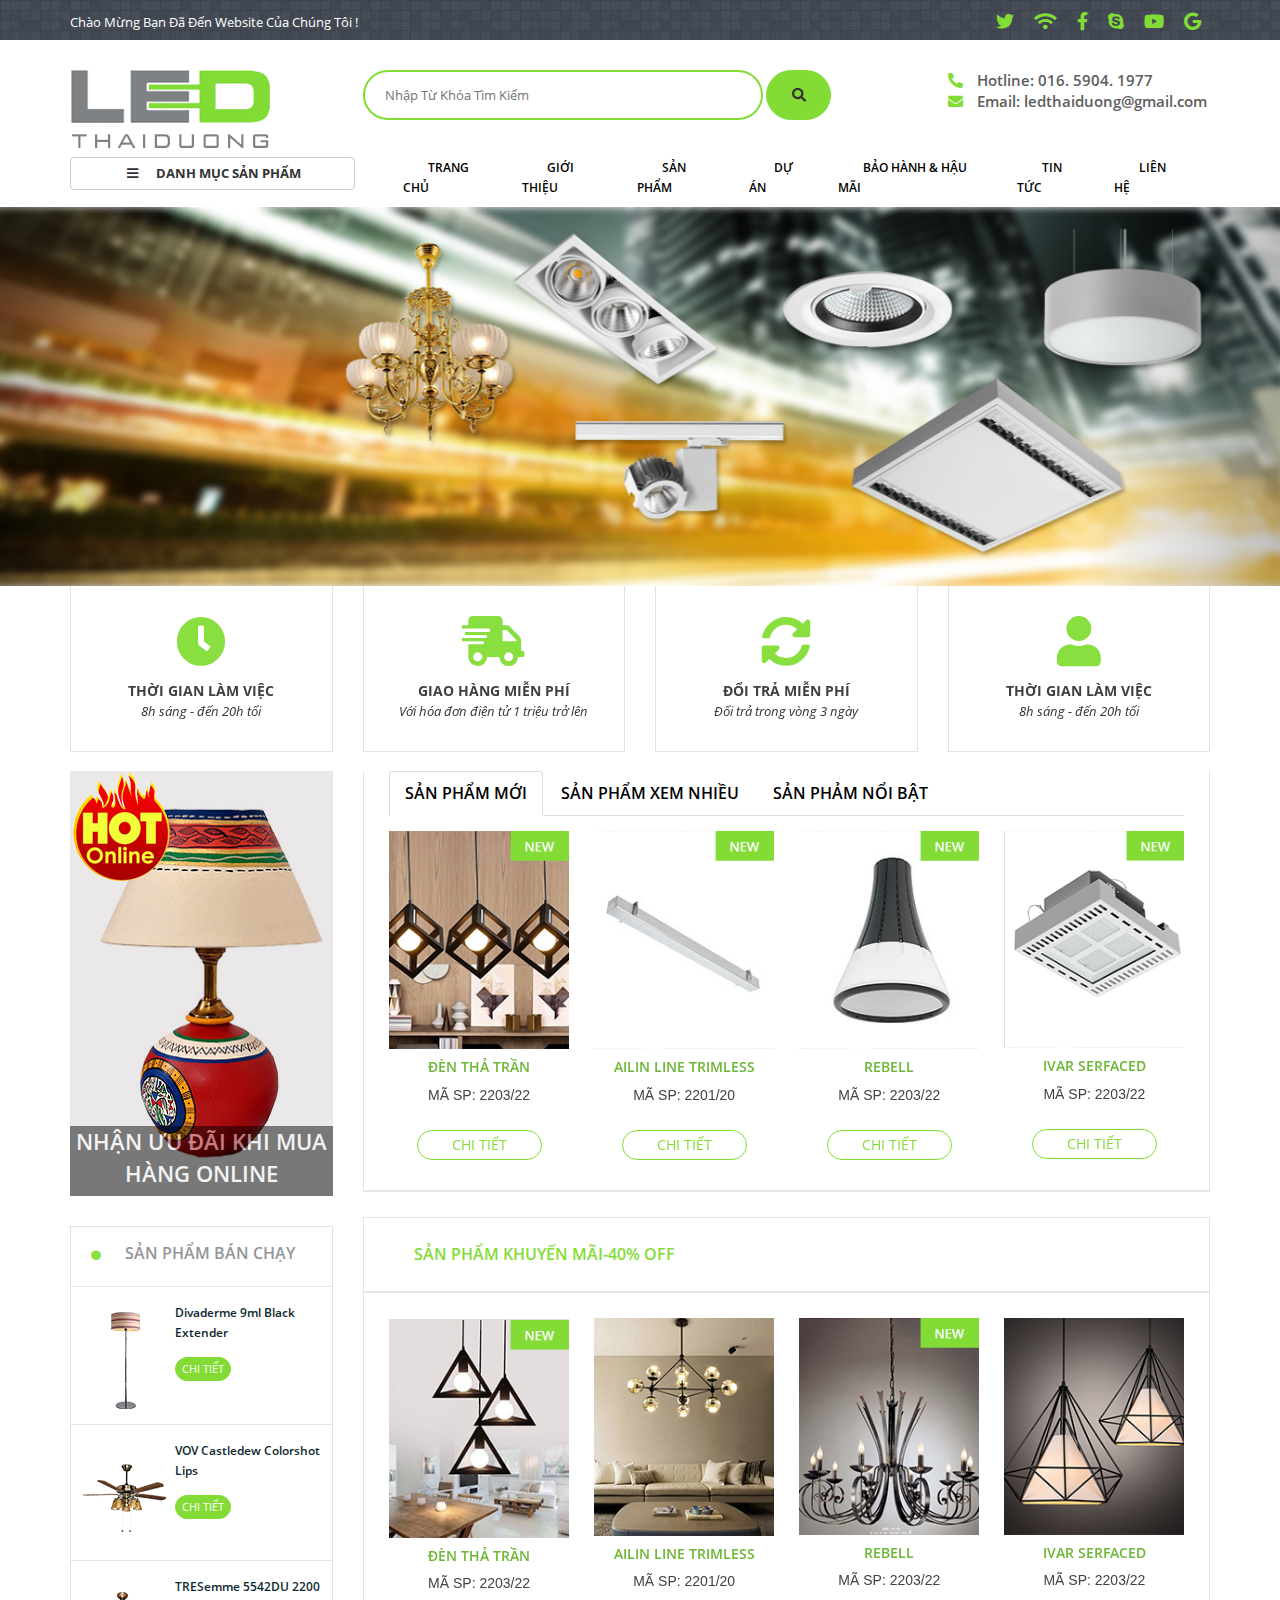
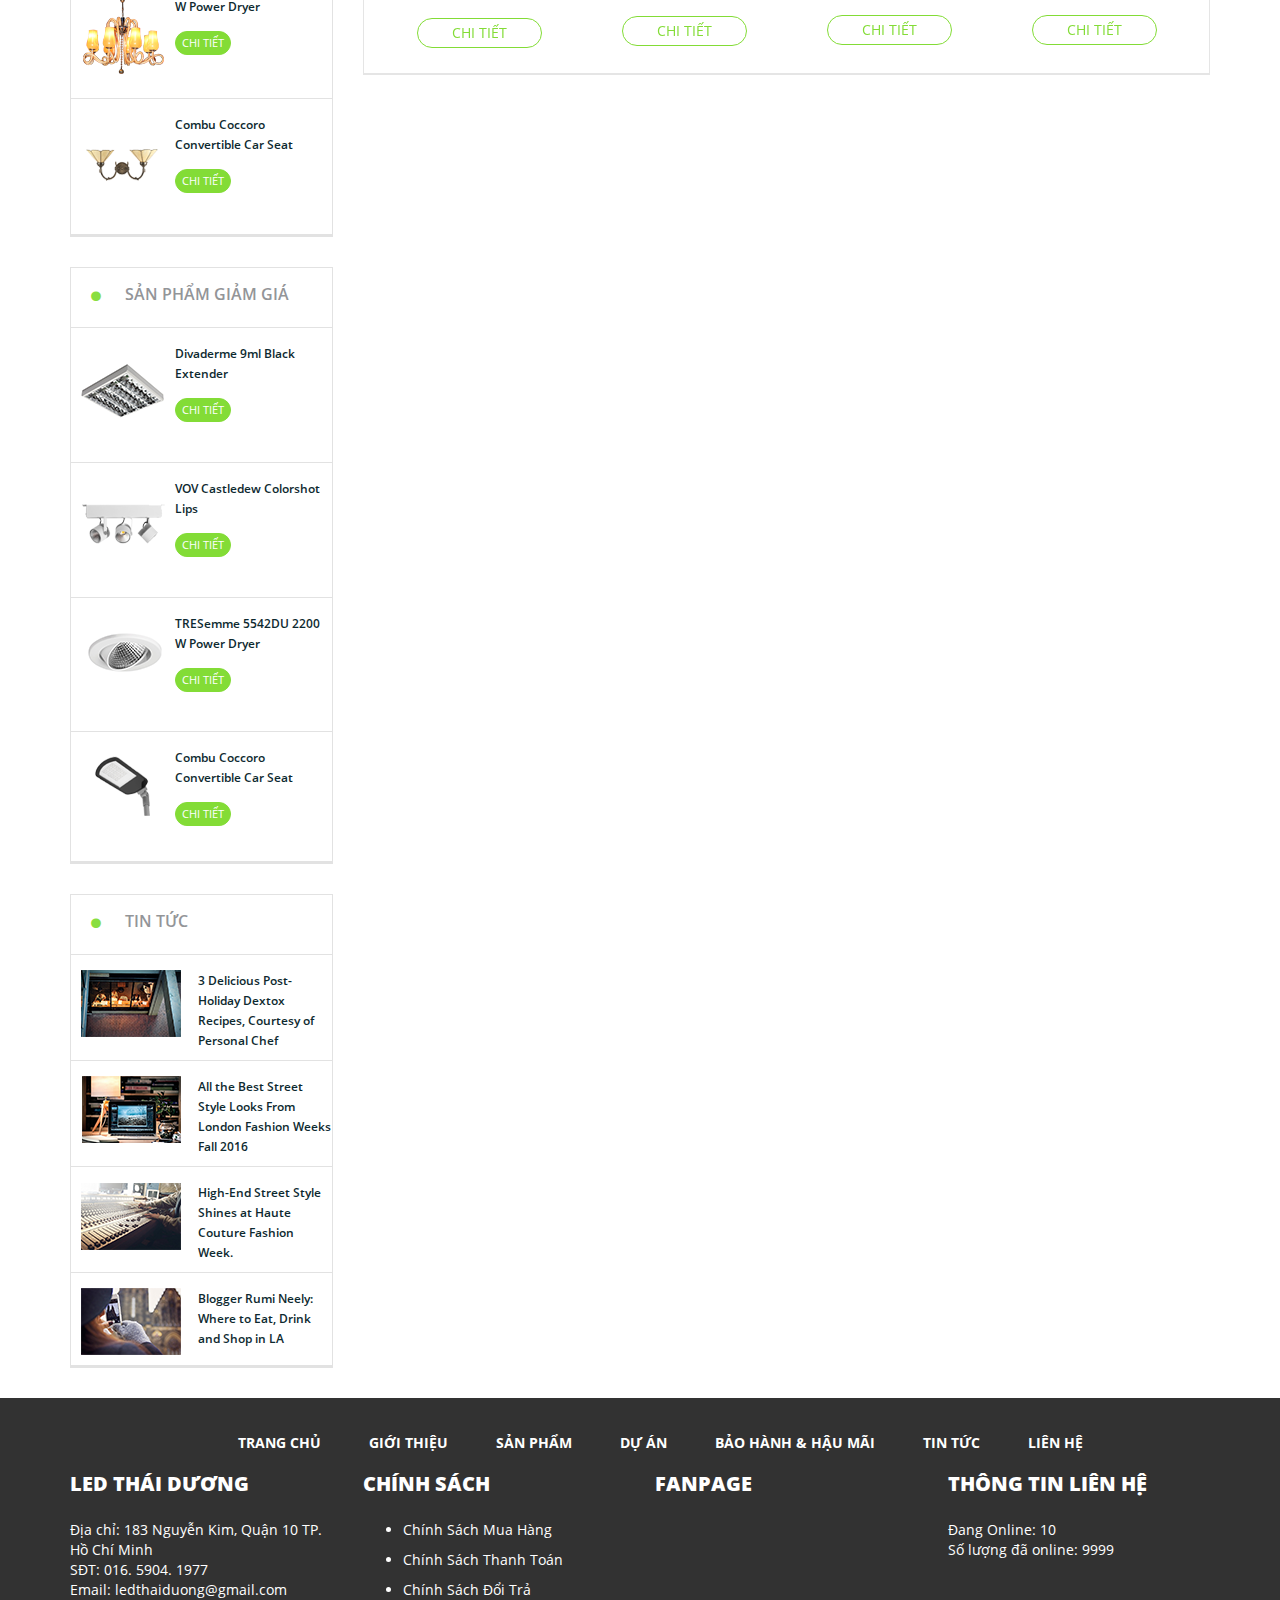
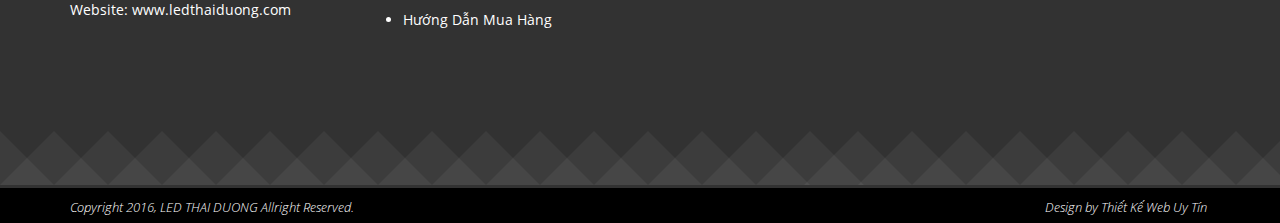
==== index.html @ d5f668e2 "Add file for" ====
<!DOCTYPE html>
<html lang="en">
<head>
    <meta charset="UTF-8">
    <meta name="viewport" content="width=device-width, initial-scale=1.0">
    <title>LED - THÁI DƯƠNG </title>
    <link rel="stylesheet" href="owlcarousel/assets/owl.carousel.min.css">
    <link rel="stylesheet" href="owlcarousel/assets/owl.theme.default.min.css">
    <link rel="stylesheet" href="css/all.min.css">
    <link rel="stylesheet" href="css/bootstrap.min.css">
    <link rel="stylesheet" href="css/style.css">
   

</head>
<body>
    <script src="js/jquery.min.js"></script>
    <script src="owlcarousel/owl.carousel.min.js"></script>
    <script src="js/bootstrap.min.js"></script>
    <script>
        $(document).ready(function(){
            $('.owl-carousel').owlCarousel({
                loop:true,
                margin:25,
                nav:true,
                responsive:{
                    0:{
                        items:1
                    },
                    600:{
                        items:3
                    },
                    1000:{
                        items:4
                    }
                }
            })
        });
     </script>  
    <header>
        <div class="header-top">
            <div class="container">
                <div class="row">
                    <div class="col-md-9">
                       <span class="header-top-left">
                        Chào Mừng Bạn Đã Đến Website Của Chúng Tôi !
                       </span> 
                    </div>
                    <div class="col-md-3">
                        <ul>
                            <li><i class="fab fa-twitter"></i></li>
                            <li><i class="fas fa-wifi"></i></li>
                            <li><i class="fab fa-facebook-f"></i></li>
                            <li><i class="fab fa-skype"></i></li>
                            <li><i class="fab fa-youtube"></i></li>
                            <li><i class="fab fa-google"></i></li>
                        </ul>
                    </div>
                </div>
            </div>
        </div>
        <div class="container">
            <div class="header-bottom">
                <div class="row">
                    <div class="col-md-3">
                        <img src="img/logo.png">
                    </div>
                    <div class="col-md-6">
                        <div class="search">
                            
                                <input type="text" placeholder="Nhập Từ Khóa Tìm Kiếm" >
                                <button><i class="fas fa-search"></i></button>
                            
                            
                        </div>
                    </div>
                    <div class="col-md-3">
                        <div class="hotline-header">
                            <i class="fas fa-phone-alt"></i>
                            <span>Hotline: 016. 5904. 1977</span>
                            <br>
                            <i class="fas fa-envelope"></i>
                            <span>Email: ledthaiduong@gmail.com</span>
                        </div>
                    </div>
                </div>
            </div>
        </div>
    </header>
    <nav>
        <div class="container">
            <div class="row">
                <div class="col-md-3">
                    <div class="dropdown">
                        <button class="btn btn-default dropdown-toggle" type="button" data-toggle="dropdown">
                            <i class="fas fa-bars"></i>
                            <span>DANH MỤC SẢN PHẨM</span>
                        </button>
                            <ul class="dropdown-menu">
                                  <li><a href="#">SẢN PHẨM ĐƯỢC ƯA CHUỘNG</a></li>
                                  <li><a href="#">ĐÈN THẢ</a></li>
                                  <li><a href="#">ĐÈN CHÙM</a></li>
                                  <li><a href="#">ĐÈN ỐP TRẦN</a></li>
                                  <li><a href="#">ĐÈN GẮN TƯỜNG</a></li>
                                  <li><a href="#">ĐÈN RỌI GƯƠNG TẮM & PHA TRANH</a></li>
                                  <li><a href="#">ĐÈN RỌI CHIẾU ĐIỂM</a></li>
                                  <li><a href="#">ĐÈN TRANG TRÍ SHOP QUÂN ÁO</a></li>
                            </ul>
                    </div>
                </div>
                    <div class="col-md-9">
                        <div class="menu-main">
                            <ul>
                                <li><a href="">TRANG CHỦ</a></li>
                                <li><a href="">GIỚI THIỆU</a></li>
                                <li><a href="">SẢN PHẨM</a></li>
                                <li><a href="">DỰ ÁN</a></li>
                                <li><a href="">BẢO HÀNH & HẬU MÃI</a></li>
                                <li><a href="">TIN TỨC</a></li>
                                <li><a href="">LIÊN HỆ</a></li>
                            </ul>
                        </div>
                    </div>
            </div>
        </div>
    </nav>
    <section>
        <div id="myCarousel" class="carousel slide" data-ride="carousel">
            <div class="carousel-inner">
              <div class="item active">
                <img src="img/banner.png"  style="width:100%;">
              </div>
              <div class="item">
                <img src="img/banner.png"  style="width:100%;">
              </div>
            <a class="left carousel-control" href="#myCarousel" data-slide="prev">
            </a>
            <a class="right carousel-control" href="#myCarousel" data-slide="next">
            </a>
        </div>
        
        <div class="section-top">
            <div class="container">
                <div class="row">
                    <div class="col-md-3">
                        <div class="icon-section text-center">
                            <i class="fa fa-clock"></i> 
                            <div class="title-icon">THỜI GIAN LÀM VIỆC</div>
                            <span class="sub-titile-icon">8h sáng - đến 20h tối</span>
                            
                        </div>
                    </div>
                    <div class="col-md-3">
                        <div class="icon-section text-center">
                            <i class="fas fa-shipping-fast"></i>
                            <div class="title-icon">GIAO HÀNG MIỄN PHÍ</div>
                            <span class="sub-titile-icon">Với hóa đơn điện tử 1 triệu trở lên</span>
                            
                        </div>
                    </div>
                    <div class="col-md-3">
                        <div class="icon-section text-center">
                            <i class="fas fa-sync-alt"></i>
                            <div class="title-icon">ĐỔI TRẢ MIỄN PHÍ</div>
                            <span class="sub-titile-icon">Đổi trả trong vòng 3 ngày </span>
                        </div>
                    </div>
                    <div class="col-md-3">
                        <div class="icon-section text-center">
                           <i class="fas fa-user"></i>
                            <div class="title-icon">THỜI GIAN LÀM VIỆC</div>
                            <span class="sub-titile-icon">8h sáng - đến 20h tối</span>
                        </div>
                    </div>
                </div>
            </div> 
        </div>
        <div class="container">
            <div class="section-bottom">
                <div class="row">
                    <div class="col-md-3">
                        <div class="section-left">
                            <div class="img-pro-new">
                                <img src="img/hot.png">
                                <div class="side-title">
                                    <span>NHẬN ƯU ĐÃI KHI MUA HÀNG ONLINE</span>
                                </div>
                            </div>
                            <div class="best-pro">
                                <div class="title-best-pro">
                                    <i class="fas fa-circle"></i>
                                    SẢN PHẨM BÁN CHẠY
                                </div>
                                <div class="pros">
                                    <div class="row">
                                        <div class="col-md-4">
                                            <img src="img/spbc-01.png">
                                        </div>
                                        <div class="col-md-8">
                                            <span class="pro-sub">Divaderme 9ml Black <br>
                                            Extender </span> <br>  
                                            <button>CHI TIẾT</button>
                                        </div>
                                    </div>
                                </div>
                                <div class="pros">
                                    <div class="row">
                                        <div class="col-md-4">
                                            <img src="img/spbc-02.png">
                                        </div>
                                        <div class="col-md-8">
                                            <span class="pro-sub">VOV Castledew Colorshot <br>
                                            Lips </span> <br>  
                                            <button>CHI TIẾT</button>
                                        </div>
                                    </div>
                                </div>
                                <div class="pros">
                                    <div class="row">
                                        <div class="col-md-4">
                                            <img src="img/spbc-03.png">
                                        </div>
                                        <div class="col-md-8">
                                            <span class="pro-sub">TRESemme 5542DU 2200 <br>
                                            W Power Dryer </span> <br>  
                                            <button>CHI TIẾT</button>
                                        </div>
                                    </div>
                                </div>
                                <div class="pros">
                                    <div class="row">
                                        <div class="col-md-4">
                                            <img src="img/spbc-04.png">
                                        </div>
                                        <div class="col-md-8">
                                            <span class="pro-sub">Combu Coccoro<br>
                                            Convertible Car Seat</span> <br>  
                                            <button>CHI TIẾT</button>
                                        </div>
                                    </div>
                                </div>
                            </div>
                            <div class="sale-pro">
                                <div class="title-best-pro">
                                    <i class="fas fa-circle"></i>
                                    SẢN PHẨM GIẢM GIÁ
                                </div>
                                <div class="pros">
                                    <div class="row">
                                        <div class="col-md-4">
                                            <img src="img/spgg-01.png">
                                        </div>
                                        <div class="col-md-8">
                                            <span class="pro-sub">Divaderme 9ml Black <br>
                                            Extender </span> <br>  
                                            <button>CHI TIẾT</button>
                                        </div>
                                    </div>
                                </div>
                                <div class="pros">
                                    <div class="row">
                                        <div class="col-md-4">
                                            <img src="img/spgg-02.png">
                                        </div>
                                        <div class="col-md-8">
                                            <span class="pro-sub">VOV Castledew Colorshot <br>
                                            Lips </span> <br>  
                                            <button>CHI TIẾT</button>
                                        </div>
                                    </div>
                                </div>
                                <div class="pros">
                                    <div class="row">
                                        <div class="col-md-4">
                                            <img src="img/spgg-03.png">
                                        </div>
                                        <div class="col-md-8">
                                            <span class="pro-sub">TRESemme 5542DU 2200 <br>
                                            W Power Dryer </span> <br>  
                                            <button>CHI TIẾT</button>
                                        </div>
                                    </div>
                                </div>
                                <div class="pros">
                                    <div class="row">
                                        <div class="col-md-4">
                                            <img src="img/spgg-04.png">
                                        </div>
                                        <div class="col-md-8">
                                            <span class="pro-sub">Combu Coccoro<br>
                                            Convertible Car Seat</span> <br>  
                                            <button>CHI TIẾT</button>
                                        </div>
                                    </div>
                                </div>
                            </div>
                            <div class="new">
                                <div class="title-best-pro">
                                    <i class="fas fa-circle"></i>
                                    TIN TỨC
                                </div>
                                <div class="pros">
                                    <div class="row">
                                        <div class="col-md-5">
                                            <img src="img/new-01.png">
                                        </div>
                                        <div class="col-md-7">
                                            <span class="pro-sub">3 Delicious Post-Holiday
                                            Dextox Recipes, Courtesy 
                                            of Personal Chef </span> 
                                            
                                        </div>
                                    </div>
                                </div>
                                <div class="pros">
                                    <div class="row">
                                        <div class="col-md-5">
                                            <img src="img/new-02.png">
                                        </div>
                                        <div class="col-md-7">
                                            <span class="pro-sub">All the Best Street Style 
                                            Looks From London 
                                            Fashion Weeks Fall 2016 </span> 
                                           
                                        </div>
                                    </div>
                                </div>
                                <div class="pros">
                                    <div class="row">
                                        <div class="col-md-5">
                                            <img src="img/new-03.png">
                                        </div>
                                        <div class="col-md-7">
                                            <span class="pro-sub">High-End Street Style
                                            Shines at Haute Couture
                                            Fashion Week. </span> 
                                           
                                        </div>
                                    </div>
                                </div>
                                <div class="pros">
                                    <div class="row">
                                        <div class="col-md-5">
                                            <img src="img/new-04.png">
                                        </div>
                                        <div class="col-md-7">
                                            <span class="pro-sub">Blogger Rumi Neely:
                                            Where to Eat, Drink and
                                            Shop in LA </span> 
                                           
                                        </div>
                                    </div>
                                </div>
                            </div>
                        </div>
                    </div>
                    <div class="col-md-9">
                        <div class="section-right">
                            <div class="pro-01">
                                <ul class="nav nav-tabs">
                                    <li class="active"><a data-toggle="tab" href="#newpro">SẢN PHẨM MỚI</a></li>
                                    <li><a data-toggle="tab" href="#viewpro">SẢN PHẨM XEM NHIỀU</a></li>
                                    <li><a data-toggle="tab" href="#bestpro">SẢN PHẢM NỔI BẬT</a></li>
                                   
                                  </ul>
                                
                                  <div class="tab-content">
                                    <div id="newpro" class="tab-pane fade in active">
                                        <div class="owl-carousel owl-theme">
                                            <div class="item text-center">
                                                <a href="">
                                                    <img src="img/pro-01.png">
                                                    <h5>ĐÈN THẢ TRẦN</h5>
                                                    <span class="title-newpro">MÃ SP: 2203/22</span> <br>
                                                    <button>CHI TIẾT</button>
                                                </a>
                                            </div>
                                            <div class="item text-center">
                                                <a href="">
                                                    <img src="img/pro-02.png">
                                                    <h5>AILIN LINE TRIMLESS</h5>
                                                    <span class="title-newpro">MÃ SP: 2201/20</span> <br>
                                                    <button>CHI TIẾT</button>
                                                </a>
                                            </div>
                                            <div class="item text-center">
                                                <a href="">
                                                    <img src="img/pro-03.png">
                                                    <h5>REBELL</h5>
                                                    <span class="title-newpro">MÃ SP: 2203/22</span> <br>
                                                    <button>CHI TIẾT</button>
                                                </a>
                                            </div>
                                            <div class="item text-center">
                                                <a href="">
                                                    <img src="img/pro-04.png">
                                                    <h5>IVAR SERFACED</h5>
                                                    <span class="title-newpro">MÃ SP: 2203/22</span> <br>
                                                    <button>CHI TIẾT</button>
                                                </a>
                                            </div>
                                        </div>
                                    </div>
                                    <div id="viewpro" class="tab-pane fade">
                                        <div class="owl-carousel owl-theme">
                                            <div class="item text-center">
                                                <a href="">
                                                    <img src="img/pro-01.png">
                                                    <h5>ĐÈN THẢ TRẦN</h5>
                                                    <span class="title-newpro">MÃ SP: 2203/22</span> <br>
                                                    <button>CHI TIẾT</button>
                                                </a>
                                            </div>
                                            <div class="item text-center">
                                                <a href="">
                                                    <img src="img/pro-02.png">
                                                    <h5>AILIN LINE TRIMLESS</h5>
                                                    <span class="title-newpro">MÃ SP: 2201/20</span> <br>
                                                    <button>CHI TIẾT</button>
                                                </a>
                                            </div>
                                            <div class="item text-center">
                                                <a href="">
                                                    <img src="img/pro-03.png">
                                                    <h5>REBELL</h5>
                                                    <span class="title-newpro">MÃ SP: 2203/22</span> <br>
                                                    <button>CHI TIẾT</button>
                                                </a>
                                            </div>
                                            <div class="item text-center">
                                                <a href="">
                                                    <img src="img/pro-04.png">
                                                    <h5>IVAR SERFACED</h5>
                                                    <span class="title-newpro">MÃ SP: 2203/22</span> <br>
                                                    <button>CHI TIẾT</button>
                                                </a>
                                            </div>
                                        </div>
                                    </div>
                                    <div id="bestpro" class="tab-pane fade">
                                        <div class="owl-carousel owl-theme">
                                            <div class="item text-center">
                                                <a href="">
                                                    <img src="img/pro-01.png">
                                                    <h5>ĐÈN THẢ TRẦN</h5>
                                                    <span class="title-newpro">MÃ SP: 2203/22</span> <br>
                                                    <button>CHI TIẾT</button>
                                                </a>
                                            </div>
                                            <div class="item text-center">
                                                <a href="">
                                                    <img src="img/pro-02.png">
                                                    <h5>AILIN LINE TRIMLESS</h5>
                                                    <span class="title-newpro">MÃ SP: 2201/20</span> <br>
                                                    <button>CHI TIẾT</button>
                                                </a>
                                            </div>
                                            <div class="item text-center">
                                                <a href="">
                                                    <img src="img/pro-03.png">
                                                    <h5>REBELL</h5>
                                                    <span class="title-newpro">MÃ SP: 2203/22</span> <br>
                                                    <button>CHI TIẾT</button>
                                                </a>
                                            </div>
                                            <div class="item text-center">
                                                <a href="">
                                                    <img src="img/pro-04.png">
                                                    <h5>IVAR SERFACED</h5>
                                                    <span class="title-newpro">MÃ SP: 2203/22</span> <br>
                                                    <button>CHI TIẾT</button>
                                                </a>
                                            </div>
                                        </div>
                                    </div>
                                </div>
                            </div>
                            <div class="pro-02">
                                <div class="pro-02-top">
                                    <span>SẢN PHẨM KHUYẾN MÃI-40% OFF</span>
                                </div>
                                <div class="pro-02-bottom">
                                    <div class="owl-carousel owl-theme">
                                            <div class="item text-center">
                                                <a href="">
                                                    <img src="img/pro-05.png">
                                                    <h5>ĐÈN THẢ TRẦN</h5>
                                                    <span class="title-newpro">MÃ SP: 2203/22</span> <br>
                                                    <button>CHI TIẾT</button>
                                                </a>
                                            </div>
                                            <div class="item text-center">
                                                <a href="">
                                                    <img src="img/pro-06.png">
                                                    <h5>AILIN LINE TRIMLESS</h5>
                                                    <span class="title-newpro">MÃ SP: 2201/20</span> <br>
                                                    <button>CHI TIẾT</button>
                                                </a>
                                            </div>
                                            <div class="item text-center">
                                                <a href="">
                                                    <img src="img/pro-07.png">
                                                    <h5>REBELL</h5>
                                                    <span class="title-newpro">MÃ SP: 2203/22</span> <br>
                                                    <button>CHI TIẾT</button>
                                                </a>
                                            </div>
                                            <div class="item text-center">
                                                <a href="">
                                                    <img src="img/pro-08.png">
                                                    <h5>IVAR SERFACED</h5>
                                                    <span class="title-newpro">MÃ SP: 2203/22</span> <br>
                                                    <button>CHI TIẾT</button>
                                                </a>
                                            </div>
                                        </div>
                                </div>
                            </div>  
                            <div class="pro-03"></div>
                            <div class="pro-04"></div>
                        </div>
                    </div>
                </div>
            </div>
        </div>
    </section>
    <footer>
        <div class="container">
            <div class="menu-footer">
                <ul>
                    <li>TRANG CHỦ</li>
                    <li>GIỚI THIỆU</li>
                    <li>SẢN PHẨM</li>
                    <li>DỰ ÁN</li>
                    <li>BẢO HÀNH & HẬU MÃI</li>
                    <li>TIN TỨC</li>
                    <li>LIÊN HỆ</li>
                </ul>
            </div>
           
            <div class="row">
                <div class="col-md-3">
                    <div class="footer-sub">
                        <h4>LED THÁI DƯƠNG</h4>
                    <div class="title-footer">
                        Địa chỉ: 183 Nguyễn Kim, Quận 10
                        TP. Hồ Chí Minh
                        <br>
                        SĐT: 016. 5904. 1977
                        <br>
                        Email: ledthaiduong@gmail.com <br>
                        Website: www.ledthaiduong.com
                    </div>
                    </div>
                    
                    
                </div>
                <div class="col-md-3">
                    <div class="footer-sub">
                        <h4>CHÍNH SÁCH</h4>
                    <div class="title-footer">
                        <ul>
                            <li>Chính Sách Mua Hàng</li>
                            <li>Chính Sách Thanh Toán</li>
                            <li>Chính Sách Đổi Trả</li>
                            <li>Hướng Dẫn Mua Hàng</li>
                        </ul>
                    </div>
                    </div>
                    
                </div>
                <div class="col-md-3">
                    <div class="footer-sub">
                        <h4>FANPAGE</h4>
                        <iframe src="https://www.facebook.com/plugins/page.php?href=https%3A%2F%2Fwww.facebook.com%2Ffacebook&tabs=timeline&width=300&height=195&small_header=false&adapt_container_width=true&hide_cover=false&show_facepile=true&appId" width="250" height="195" style="border:none;overflow:hidden" scrolling="no" frameborder="0" allowTransparency="true" allow="encrypted-media"></iframe>
                    </div>
                   
                </div>
                <div class="col-md-3">
                    <div class="footer-sub">
                        <h4>THÔNG TIN LIÊN HỆ</h4>
                        <div class="title-footer">
                            Đang Online: 10 <br>
                            Số lượng đã online: 9999
                        </div>
                    </div>
                    
                </div>
            </div>
        </div>
    </footer>
    <div class="copy-right">
        <div class="container">
            <div class="row">
                <div class="col-md-10">
                    <span style="text-align: left;">Copyright 2016, LED THAI DUONG Allright Reserved.</span>
                </div>
                <div class="col-md-2">
                     <span style="text-align: right;">Design by Thiết Kế Web Uy Tín</span>
                </div>
            </div>
        </div>
    </div>
    <!--Set up owl carousel -->

</body>
</html>
---- css/style.css ----
@import "main.css";
@import "header.css";
@import "menu.css";
@import "section.css";
@import "footer.css"
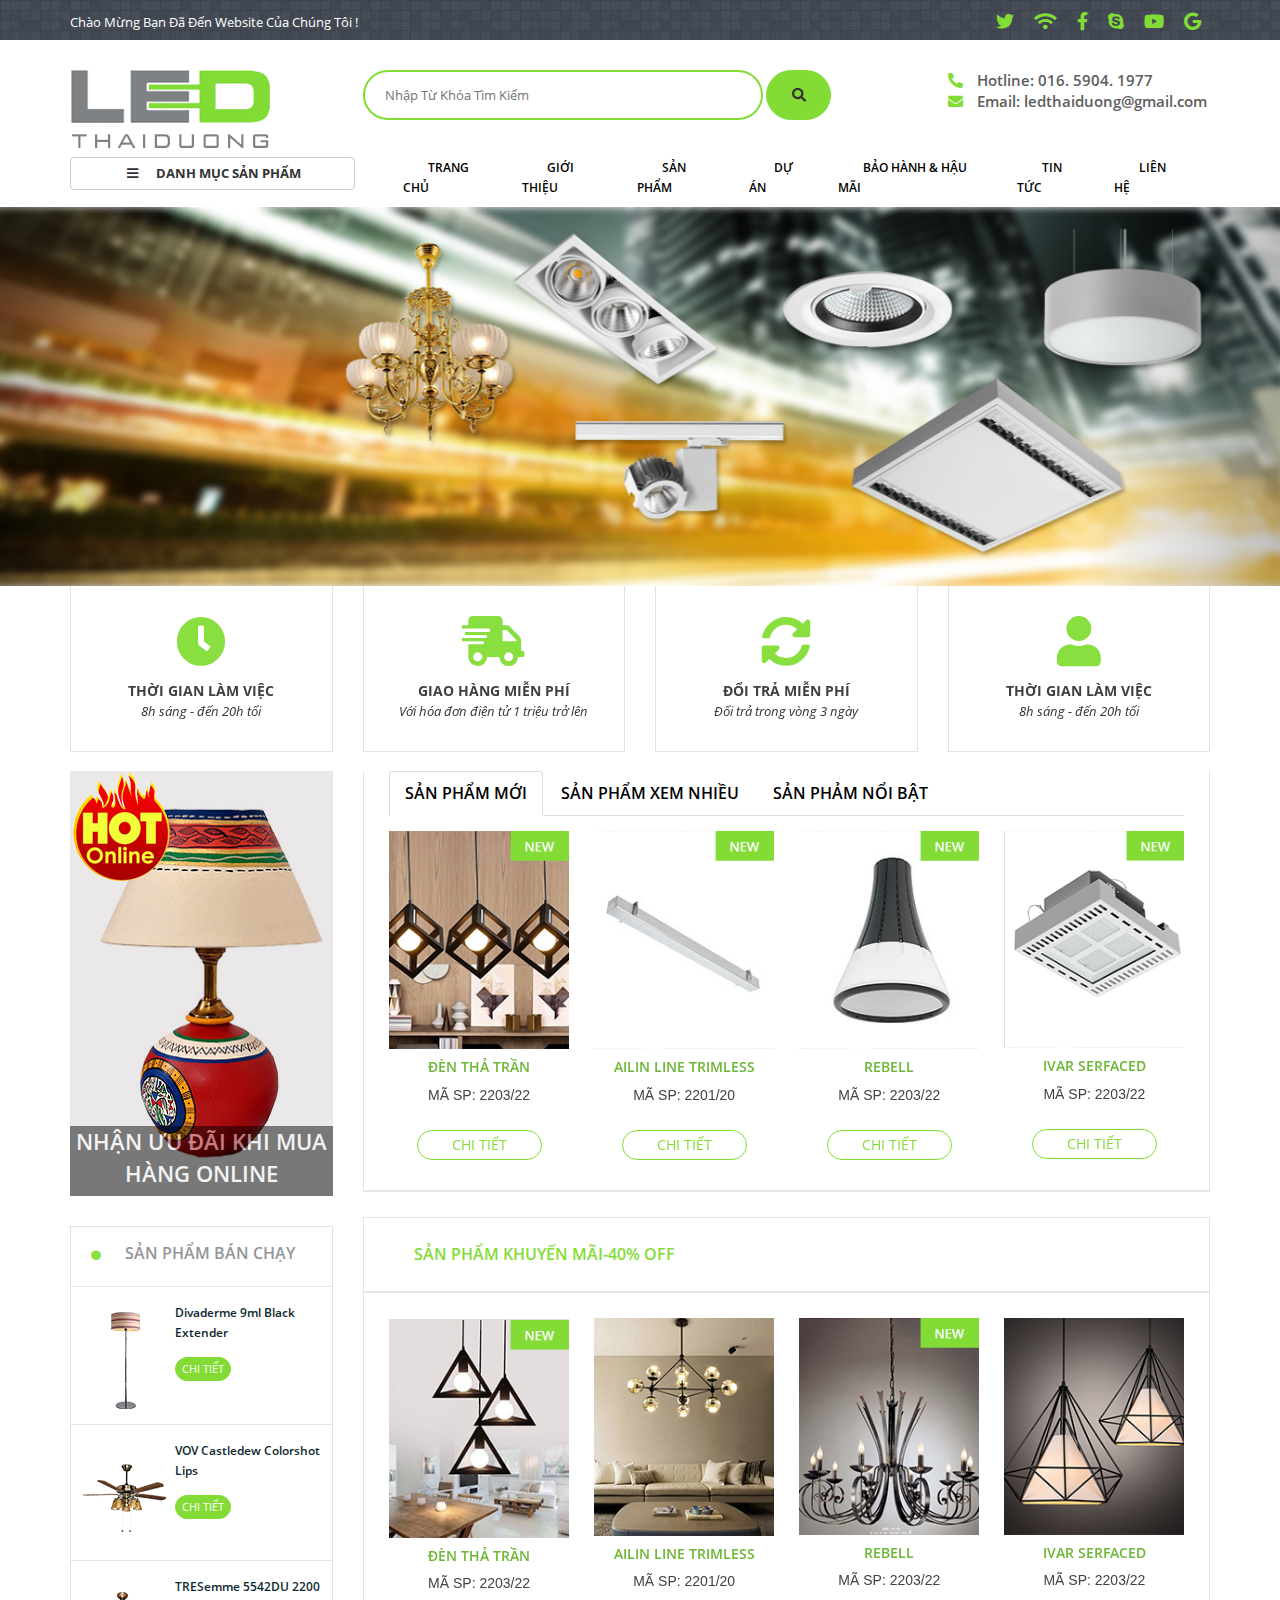
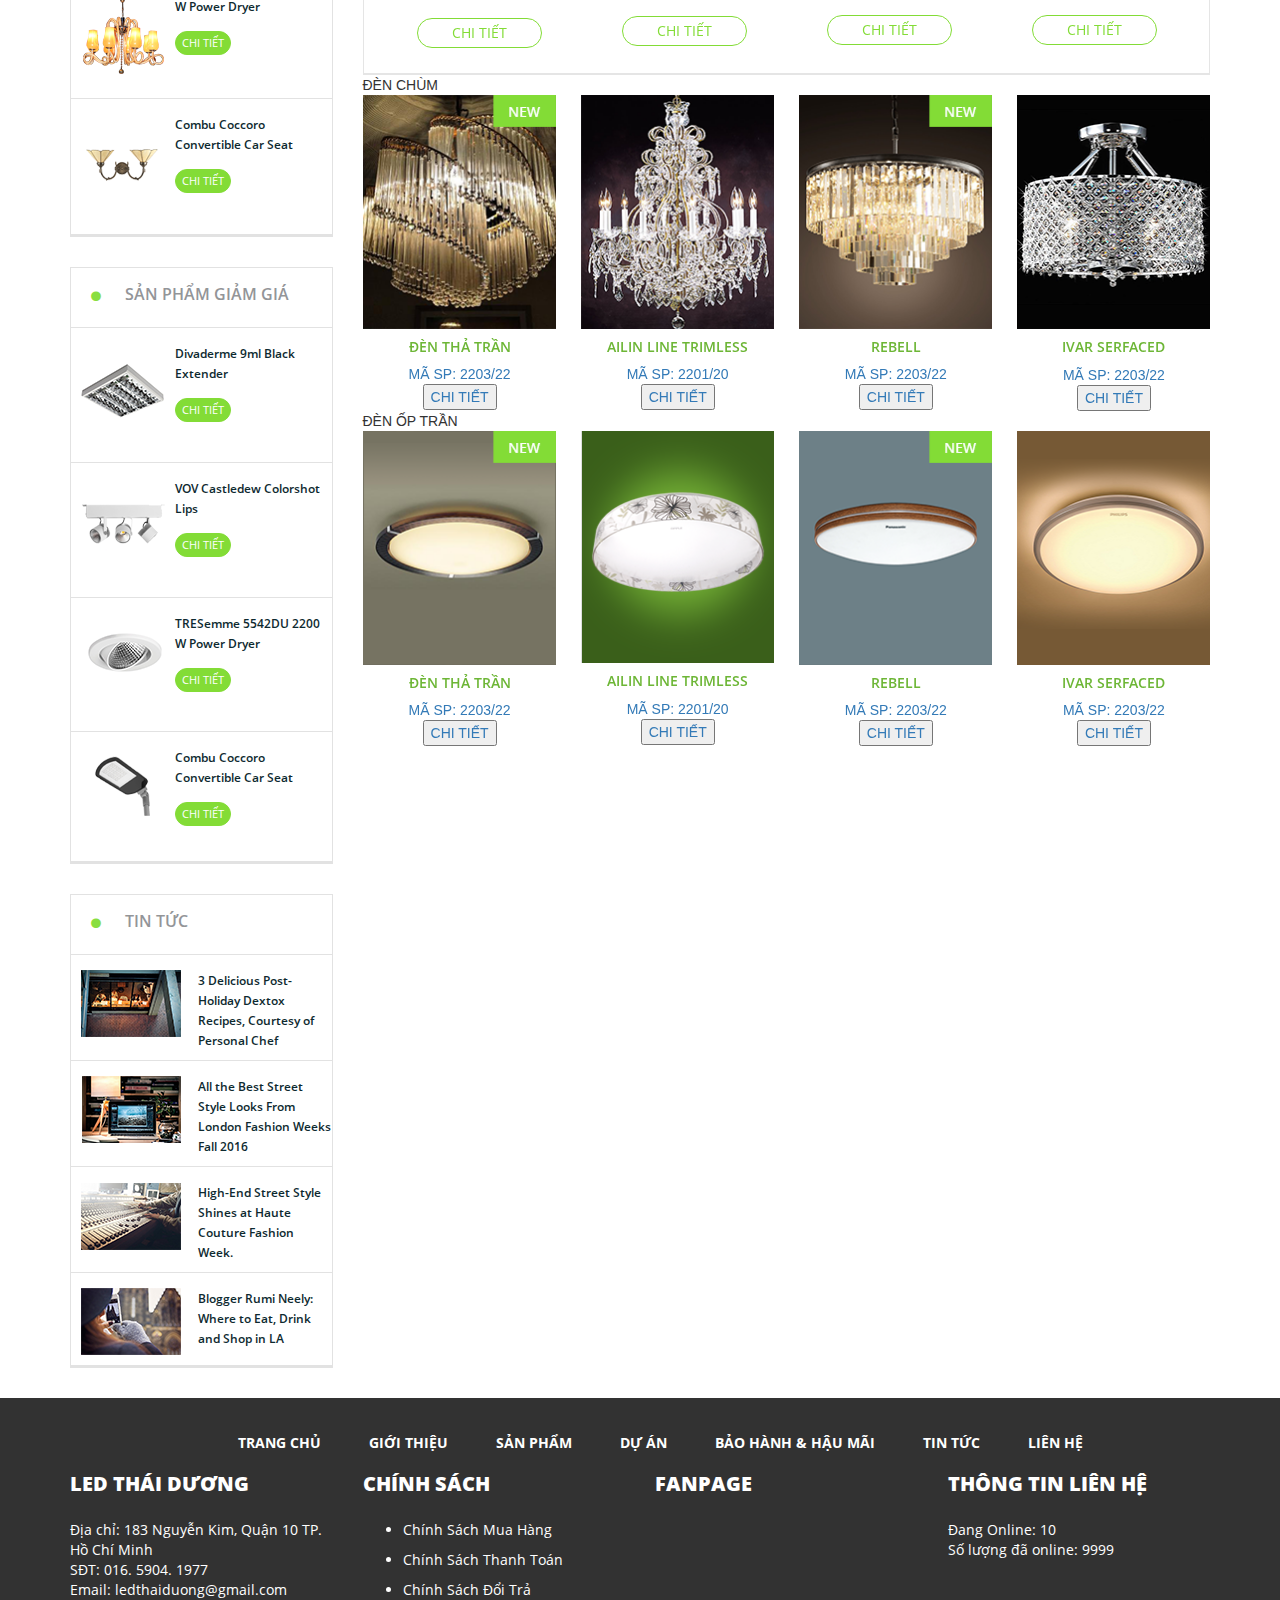
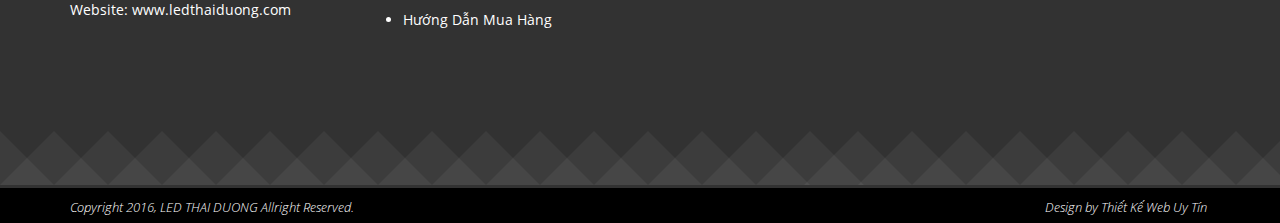
==== commit d5902545: "Update index.html" ====
--- a/index.html
+++ b/index.html
@@ -515,8 +515,88 @@
                                         </div>
                                 </div>
                             </div>  
-                            <div class="pro-03"></div>
-                            <div class="pro-04"></div>
+                            <div class="pro-03">
+                                <div class="pro-03-top">
+                                    <span>ĐÈN CHÙM</span>
+                                </div>
+                                <div class="pro-03-bottom">
+                                    <div class="owl-carousel owl-theme">
+                                            <div class="item text-center">
+                                                <a href="">
+                                                    <img src="img/pro-09.png">
+                                                    <h5>ĐÈN THẢ TRẦN</h5>
+                                                    <span class="title-newpro">MÃ SP: 2203/22</span> <br>
+                                                    <button>CHI TIẾT</button>
+                                                </a>
+                                            </div>
+                                            <div class="item text-center">
+                                                <a href="">
+                                                    <img src="img/pro-10.png">
+                                                    <h5>AILIN LINE TRIMLESS</h5>
+                                                    <span class="title-newpro">MÃ SP: 2201/20</span> <br>
+                                                    <button>CHI TIẾT</button>
+                                                </a>
+                                            </div>
+                                            <div class="item text-center">
+                                                <a href="">
+                                                    <img src="img/pro-11.png">
+                                                    <h5>REBELL</h5>
+                                                    <span class="title-newpro">MÃ SP: 2203/22</span> <br>
+                                                    <button>CHI TIẾT</button>
+                                                </a>
+                                            </div>
+                                            <div class="item text-center">
+                                                <a href="">
+                                                    <img src="img/pro-12.png">
+                                                    <h5>IVAR SERFACED</h5>
+                                                    <span class="title-newpro">MÃ SP: 2203/22</span> <br>
+                                                    <button>CHI TIẾT</button>
+                                                </a>
+                                            </div>
+                                        </div>
+                                </div>
+                            </div>
+                            <div class="pro-04">
+                                <div class="pro-04-top">
+                                    <span>ĐÈN ỐP TRẦN</span>
+                                </div>
+                                <div class="pro-04-bottom">
+                                    <div class="owl-carousel owl-theme">
+                                            <div class="item text-center">
+                                                <a href="">
+                                                    <img src="img/pro-13.png">
+                                                    <h5>ĐÈN THẢ TRẦN</h5>
+                                                    <span class="title-newpro">MÃ SP: 2203/22</span> <br>
+                                                    <button>CHI TIẾT</button>
+                                                </a>
+                                            </div>
+                                            <div class="item text-center">
+                                                <a href="">
+                                                    <img src="img/pro-14.png">
+                                                    <h5>AILIN LINE TRIMLESS</h5>
+                                                    <span class="title-newpro">MÃ SP: 2201/20</span> <br>
+                                                    <button>CHI TIẾT</button>
+                                                </a>
+                                            </div>
+                                            <div class="item text-center">
+                                                <a href="">
+                                                    <img src="img/pro-15.png">
+                                                    <h5>REBELL</h5>
+                                                    <span class="title-newpro">MÃ SP: 2203/22</span> <br>
+                                                    <button>CHI TIẾT</button>
+                                                </a>
+                                            </div>
+                                            <div class="item text-center">
+                                                <a href="">
+                                                    <img src="img/pro-16.png">
+                                                    <h5>IVAR SERFACED</h5>
+                                                    <span class="title-newpro">MÃ SP: 2203/22</span> <br>
+                                                    <button>CHI TIẾT</button>
+                                                </a>
+                                            </div>
+                                        </div>
+                                </div>
+                            </div>
                         </div>
                     </div>
                 </div>
@@ -603,4 +683,4 @@
     <!--Set up owl carousel -->
 
 </body>
-</html>+</html>
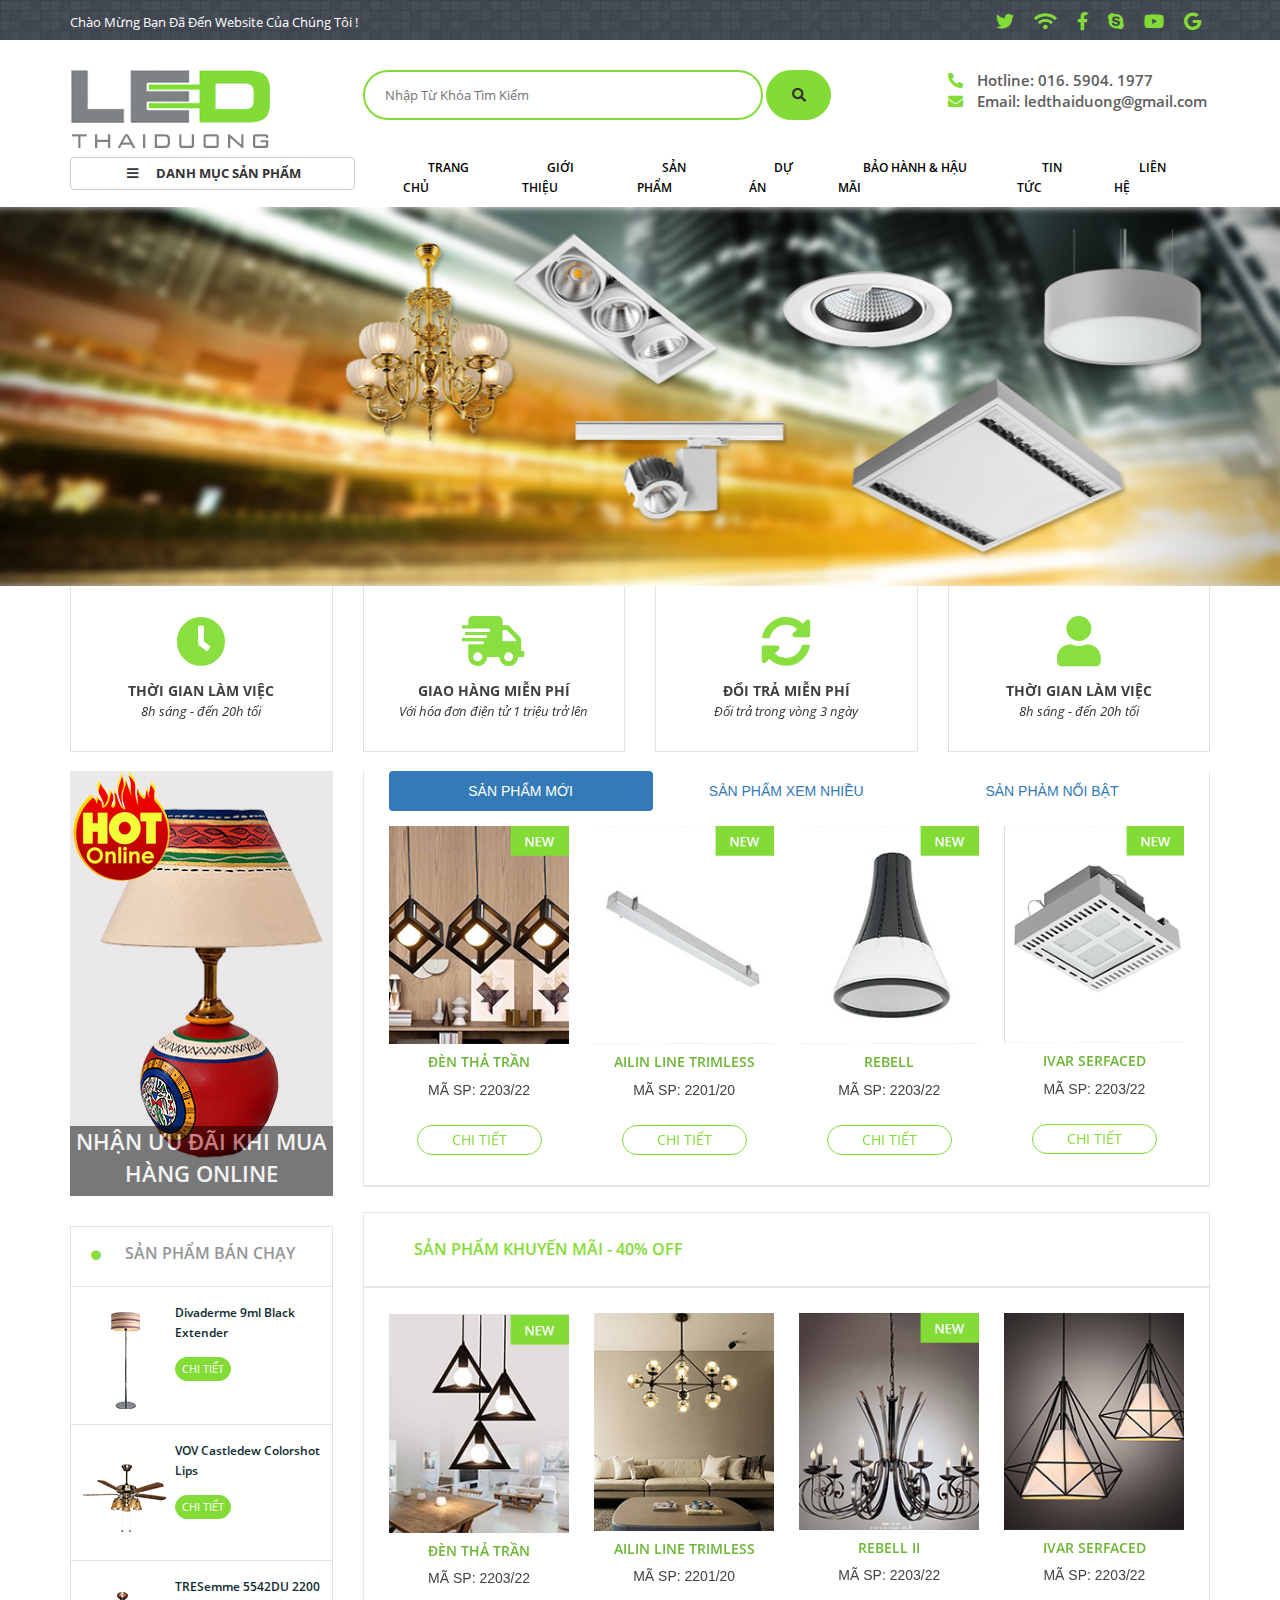
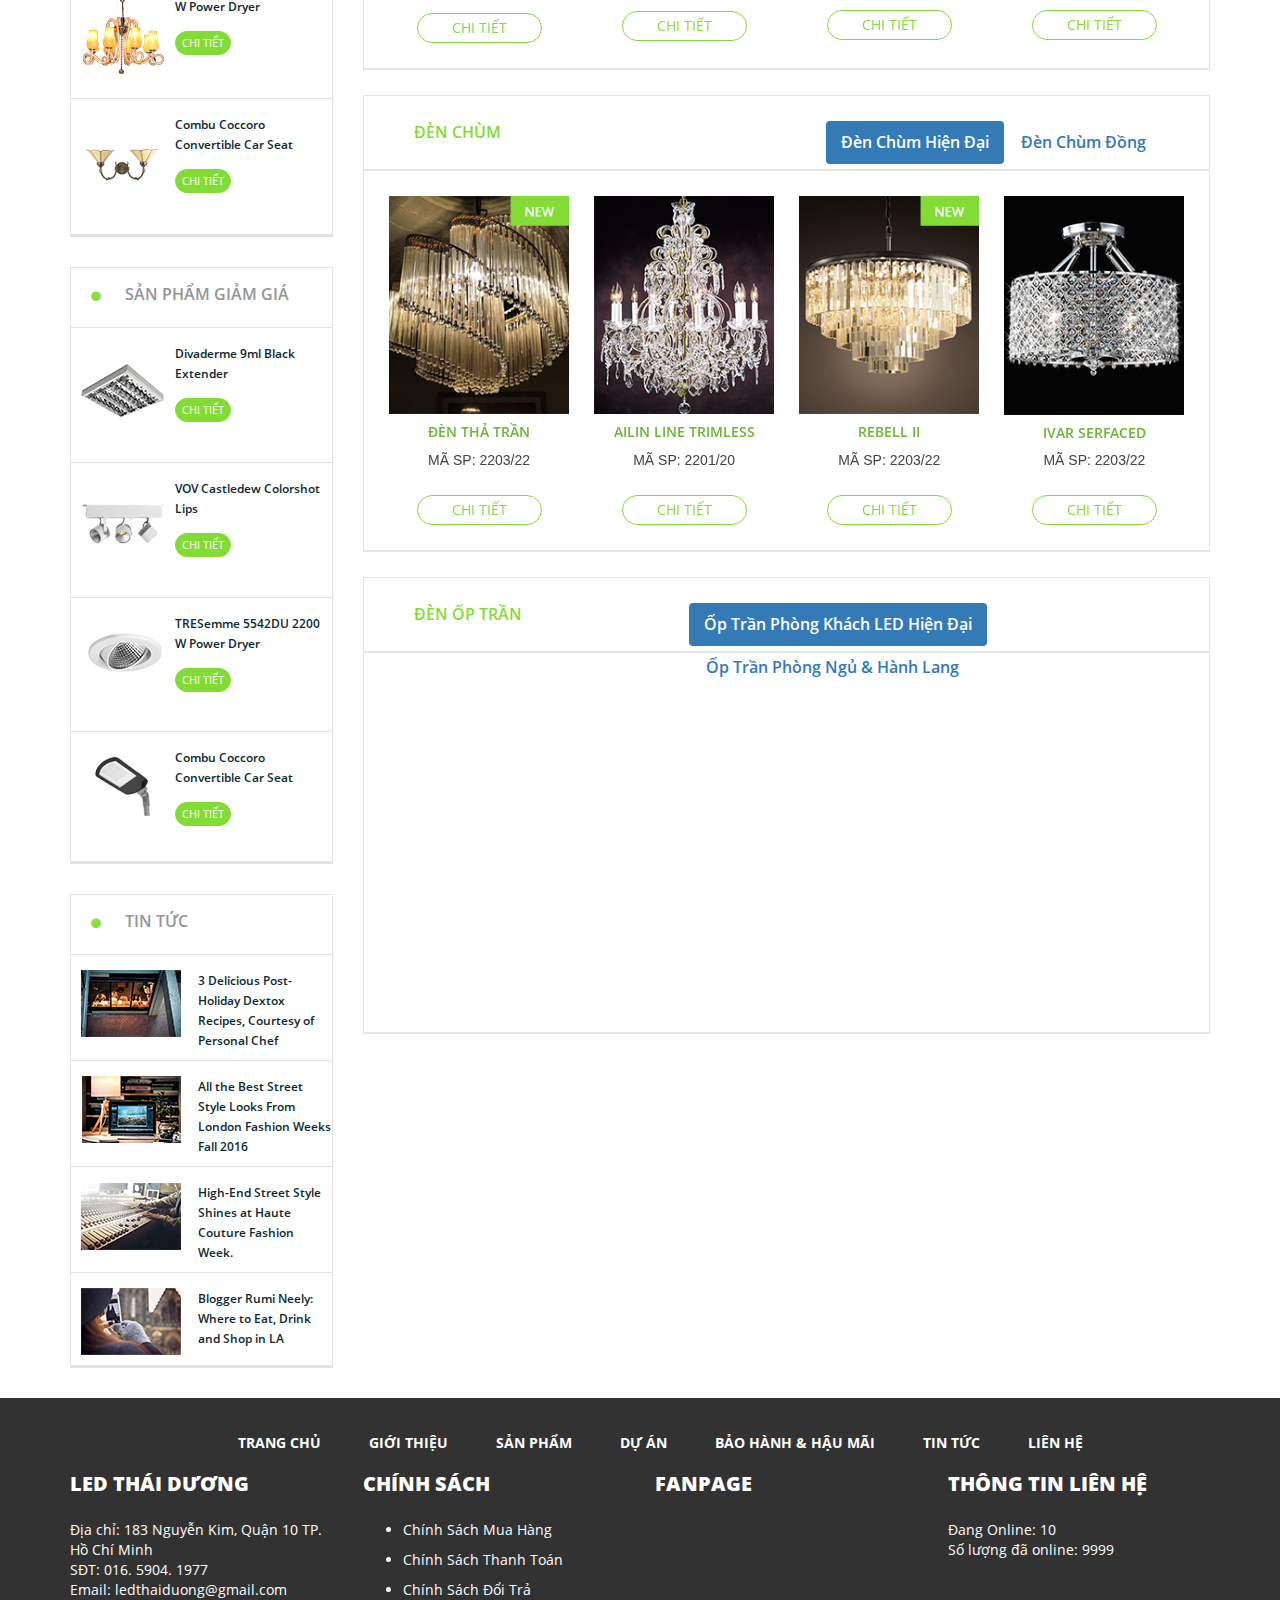
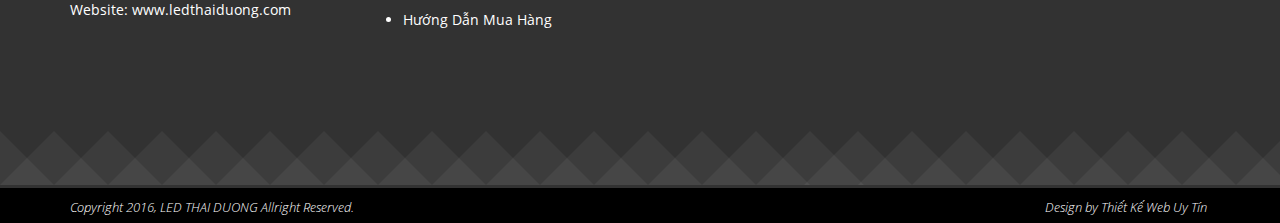
==== commit 8ce4b171: "Update index.html" ====
--- a/index.html
+++ b/index.html
@@ -66,11 +66,8 @@
                     </div>
                     <div class="col-md-6">
                         <div class="search">
-                            
-                                <input type="text" placeholder="Nhập Từ Khóa Tìm Kiếm" >
-                                <button><i class="fas fa-search"></i></button>
-                            
-                            
+                            <input type="text" placeholder="Nhập Từ Khóa Tìm Kiếm" >
+                            <button><i class="fas fa-search"></i></button>
                         </div>
                     </div>
                     <div class="col-md-3">
@@ -356,7 +353,7 @@
                     <div class="col-md-9">
                         <div class="section-right">
                             <div class="pro-01">
-                                <ul class="nav nav-tabs">
+                                <ul class="nav nav-pills nav-justified">
                                     <li class="active"><a data-toggle="tab" href="#newpro">SẢN PHẨM MỚI</a></li>
                                     <li><a data-toggle="tab" href="#viewpro">SẢN PHẨM XEM NHIỀU</a></li>
                                     <li><a data-toggle="tab" href="#bestpro">SẢN PHẢM NỔI BẬT</a></li>
@@ -476,7 +473,7 @@
                             </div>
                             <div class="pro-02">
                                 <div class="pro-02-top">
-                                    <span>SẢN PHẨM KHUYẾN MÃI-40% OFF</span>
+                                    <span>SẢN PHẨM KHUYẾN MÃI - 40% OFF </span>
                                 </div>
                                 <div class="pro-02-bottom">
                                     <div class="owl-carousel owl-theme">
@@ -499,7 +496,7 @@
                                             <div class="item text-center">
                                                 <a href="">
                                                     <img src="img/pro-07.png">
-                                                    <h5>REBELL</h5>
+                                                    <h5>REBELL II</h5>
                                                     <span class="title-newpro">MÃ SP: 2203/22</span> <br>
                                                     <button>CHI TIẾT</button>
                                                 </a>
@@ -517,7 +514,19 @@
                             </div>  
                             <div class="pro-03">
                                 <div class="pro-03-top">
-                                    <span>ĐÈN CHÙM</span>
+                                    <div class="row">
+                                        <div class="col-md-6">
+                                            <span>ĐÈN CHÙM</span>
+                                        </div>
+                                        <div class="col-md-6">
+                                            <ul class="nav nav-pills">
+                                                <li class="active"><a href="#">Đèn Chùm Hiện Đại</a></li>
+                                                <li><a href="#">Đèn Chùm Đồng</a></li>
+                                              </ul>
+                                        </div>
+                                    </div>
+                                    
+                                  
                                 </div>
                                 <div class="pro-03-bottom">
                                     <div class="owl-carousel owl-theme">
@@ -540,7 +549,7 @@
                                             <div class="item text-center">
                                                 <a href="">
                                                     <img src="img/pro-11.png">
-                                                    <h5>REBELL</h5>
+                                                    <h5>REBELL II</h5>
                                                     <span class="title-newpro">MÃ SP: 2203/22</span> <br>
                                                     <button>CHI TIẾT</button>
                                                 </a>
@@ -558,7 +567,19 @@
                             </div>
                             <div class="pro-04">
                                 <div class="pro-04-top">
-                                    <span>ĐÈN ỐP TRẦN</span>
+                                    <div class="row">
+                                        <div class="col-md-4">
+                                            <span>ĐÈN ỐP TRẦN</span>
+                                        </div>
+                                        <div class="col-md-8">
+                                            <ul class="nav nav-pills">
+                                                <li class="active"><a href="#">Ốp Trần Phòng Khách LED Hiện Đại</a></li>
+                                                <li><a href="#">Ốp Trần Phòng Ngủ & Hành Lang</a></li>
+                                              </ul>
+                                        </div>
+                                    </div>
+                                    
+                                  
                                 </div>
                                 <div class="pro-04-bottom">
                                     <div class="owl-carousel owl-theme">
@@ -581,7 +602,7 @@
                                             <div class="item text-center">
                                                 <a href="">
                                                     <img src="img/pro-15.png">
-                                                    <h5>REBELL</h5>
+                                                    <h5>REBELL II</h5>
                                                     <span class="title-newpro">MÃ SP: 2203/22</span> <br>
                                                     <button>CHI TIẾT</button>
                                                 </a>
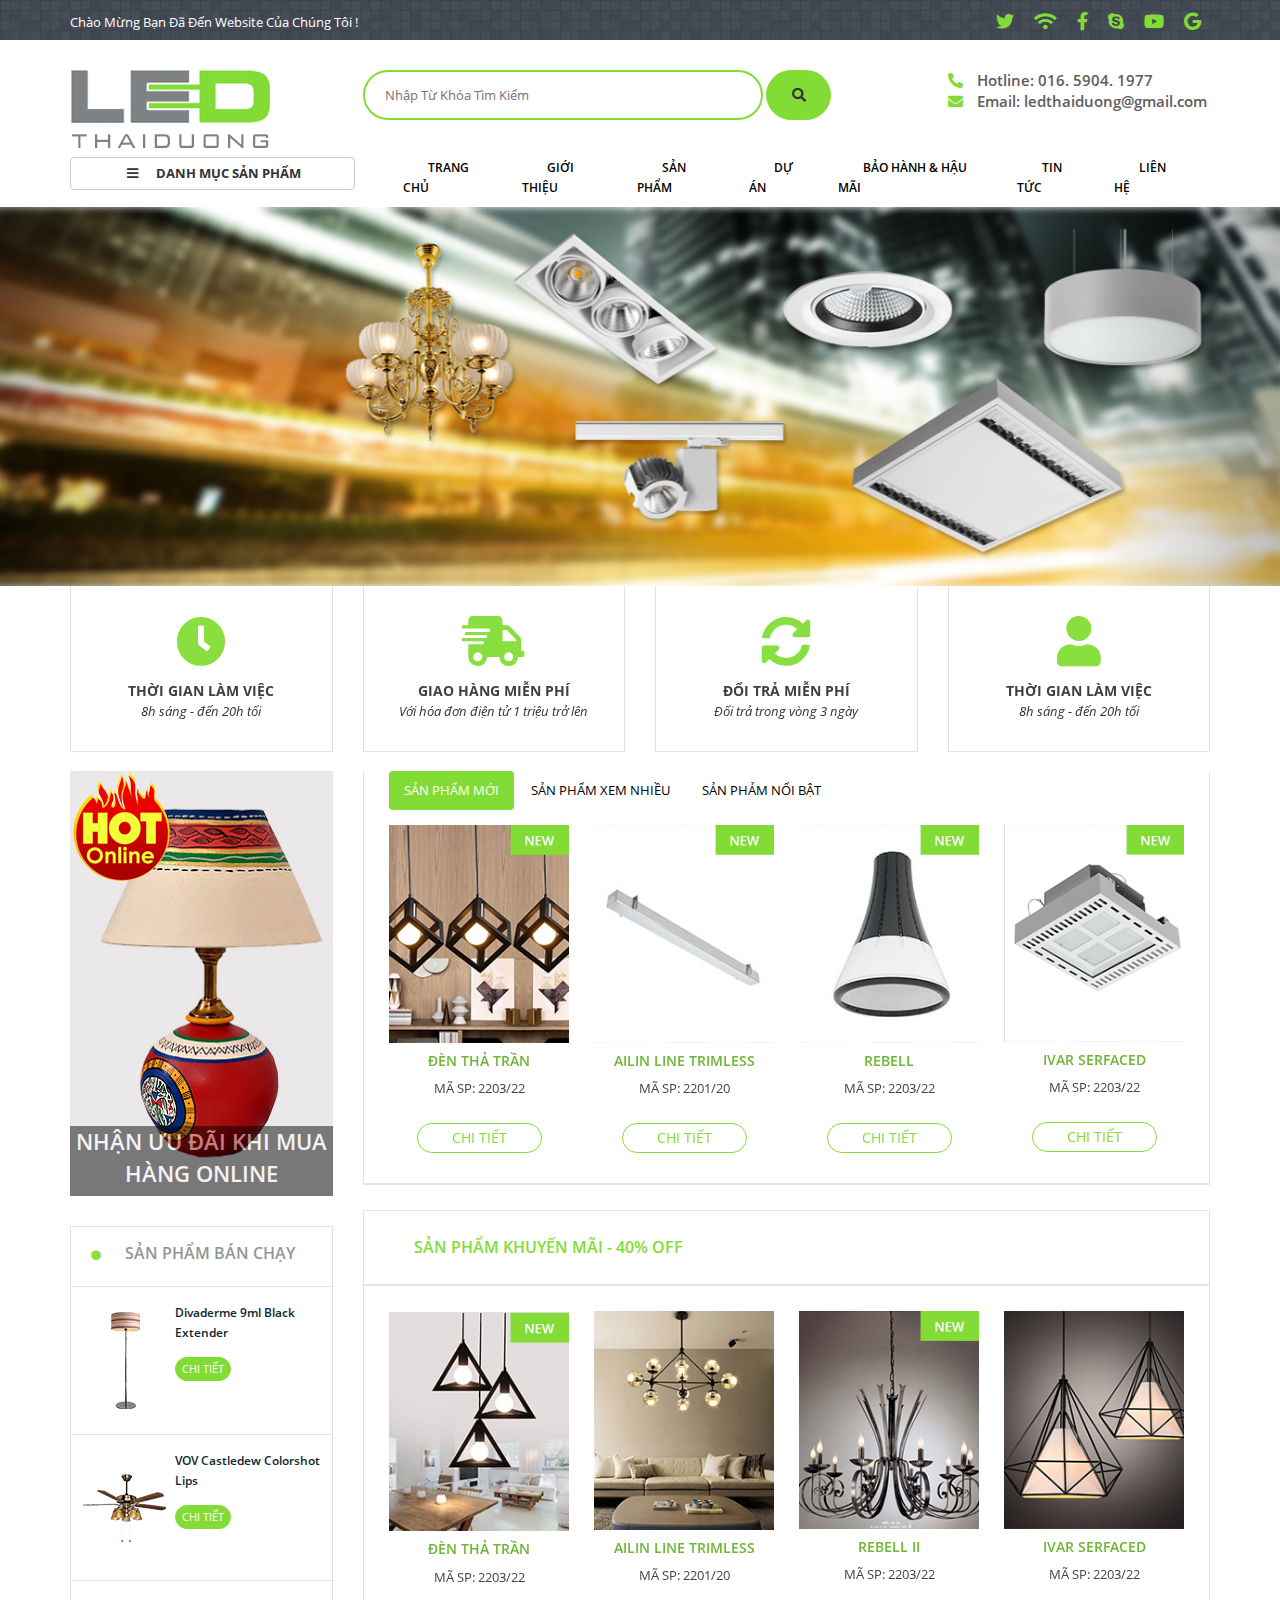
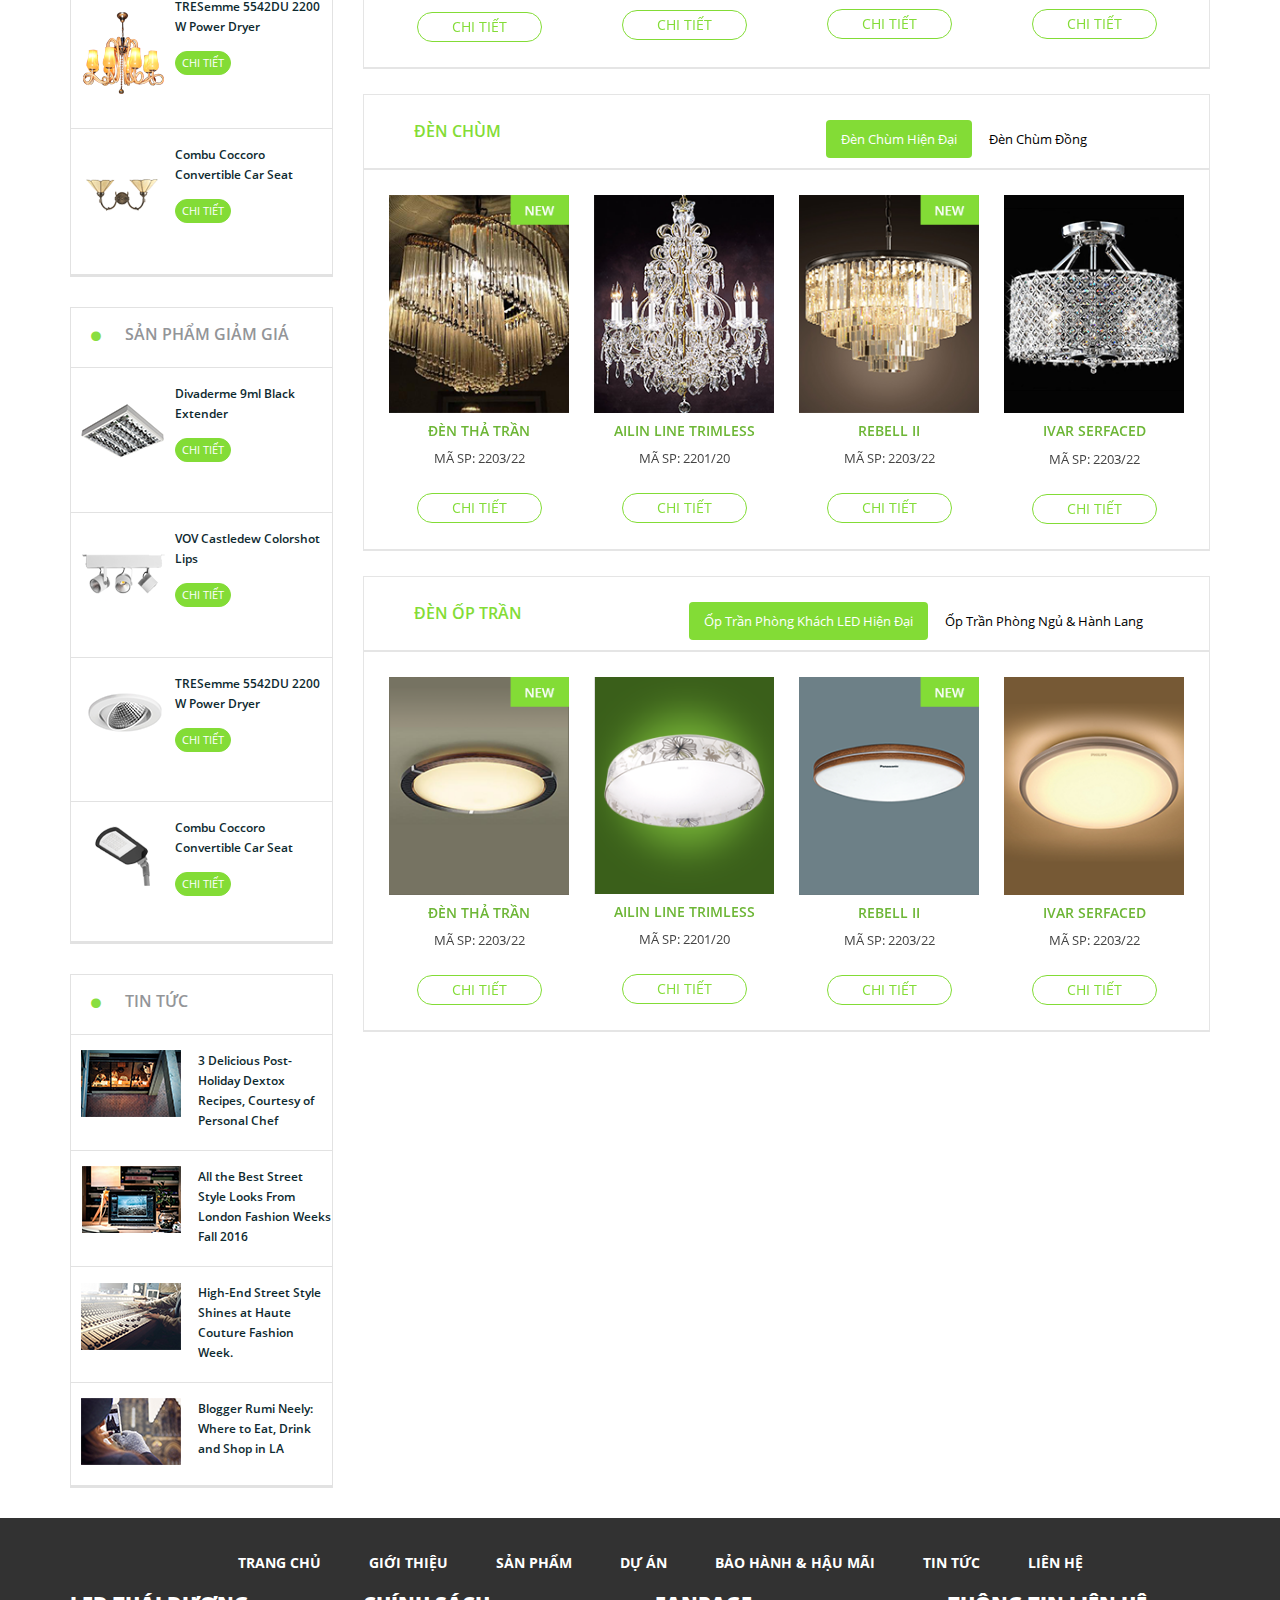
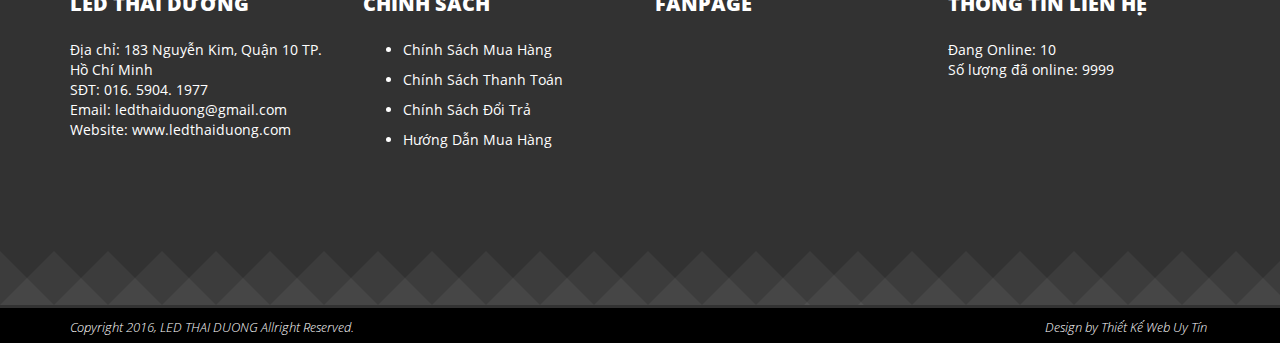
==== commit 6e0d3b1f: "Update index.html" ====
--- a/index.html
+++ b/index.html
@@ -353,7 +353,7 @@
                     <div class="col-md-9">
                         <div class="section-right">
                             <div class="pro-01">
-                                <ul class="nav nav-pills nav-justified">
+                                <ul class="nav nav-pills">
                                     <li class="active"><a data-toggle="tab" href="#newpro">SẢN PHẨM MỚI</a></li>
                                     <li><a data-toggle="tab" href="#viewpro">SẢN PHẨM XEM NHIỀU</a></li>
                                     <li><a data-toggle="tab" href="#bestpro">SẢN PHẢM NỔI BẬT</a></li>
@@ -701,7 +701,5 @@
             </div>
         </div>
     </div>
-    <!--Set up owl carousel -->
-
 </body>
 </html>
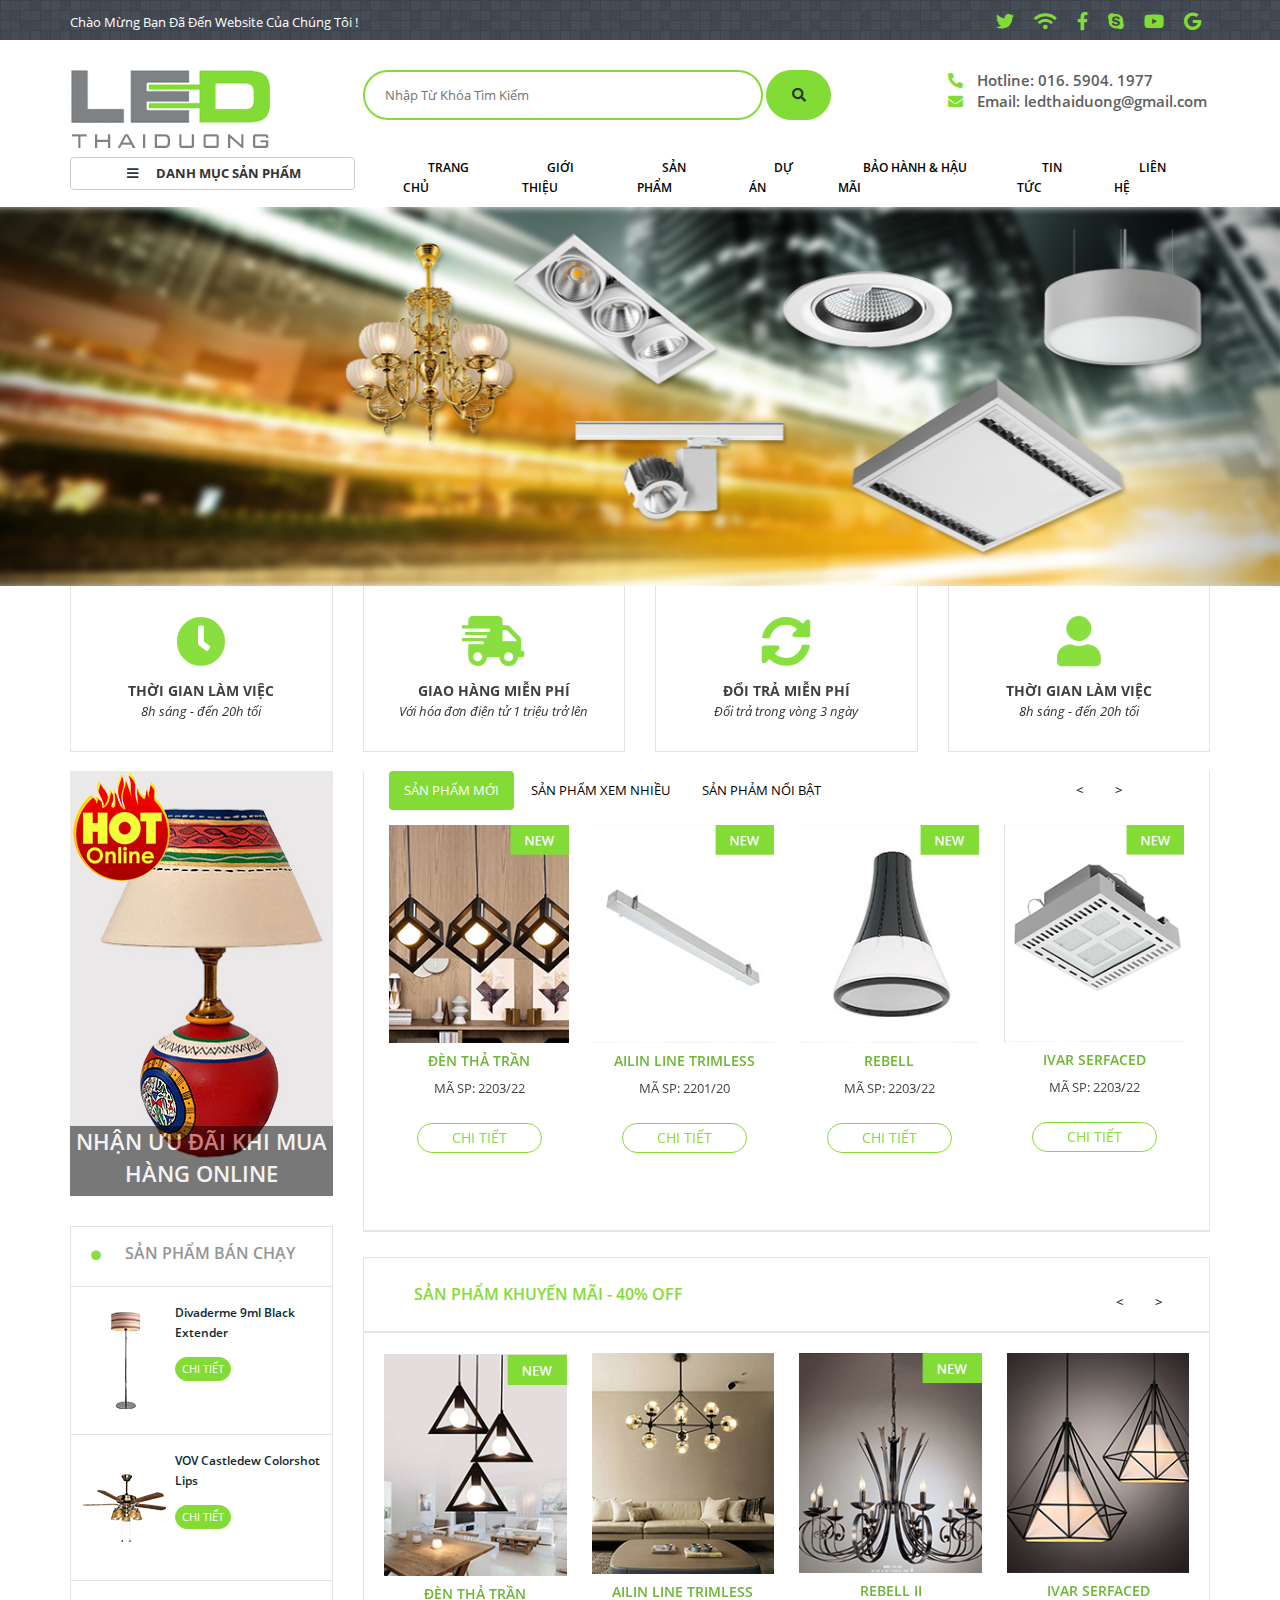
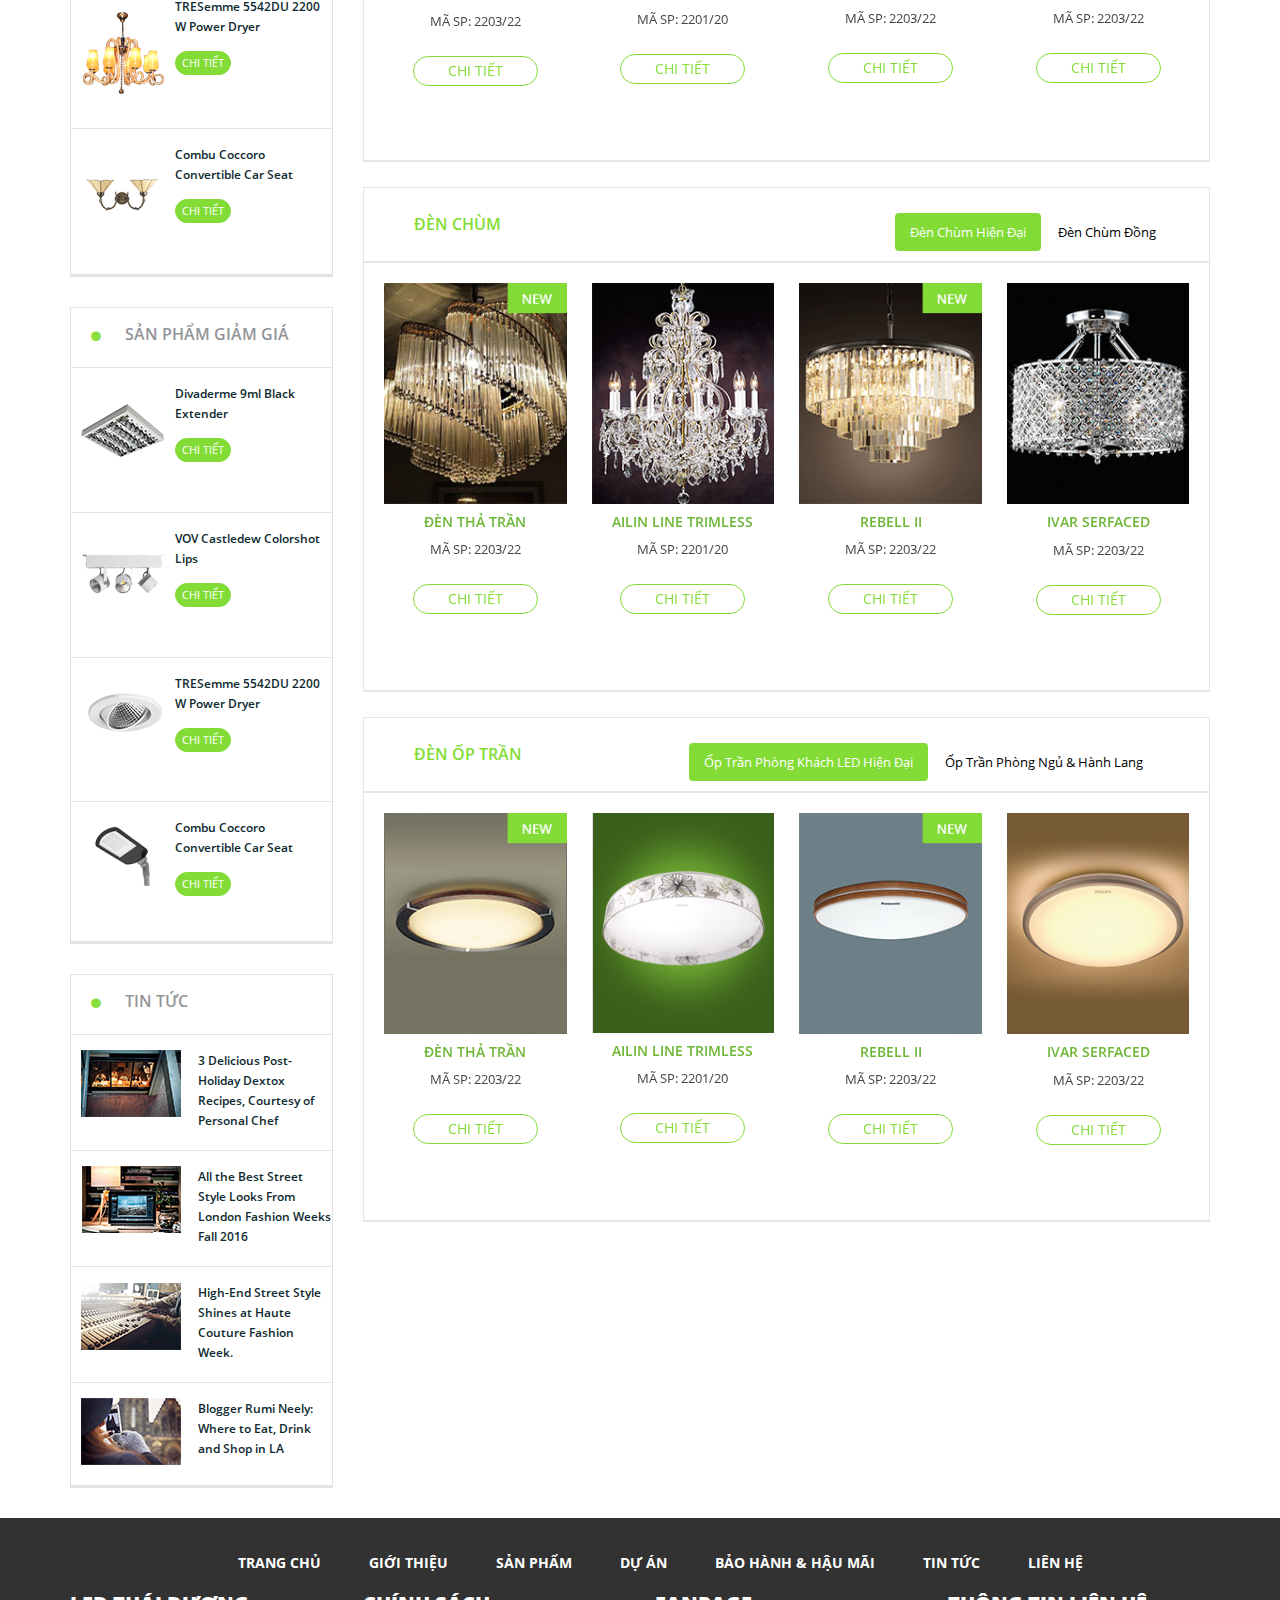
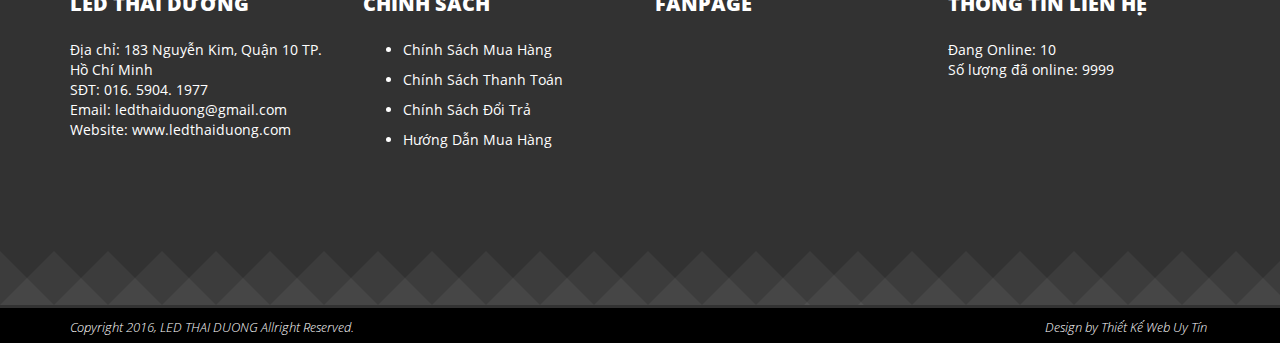
==== commit 02d40354: "Update index.html" ====
--- a/index.html
+++ b/index.html
@@ -353,12 +353,22 @@
                     <div class="col-md-9">
                         <div class="section-right">
                             <div class="pro-01">
-                                <ul class="nav nav-pills">
-                                    <li class="active"><a data-toggle="tab" href="#newpro">SẢN PHẨM MỚI</a></li>
-                                    <li><a data-toggle="tab" href="#viewpro">SẢN PHẨM XEM NHIỀU</a></li>
-                                    <li><a data-toggle="tab" href="#bestpro">SẢN PHẢM NỔI BẬT</a></li>
-                                   
-                                  </ul>
+                                <div class="row">
+                                    <div class="col-md-10">
+                                        <ul class="nav nav-pills">
+                                            <li class="active"><a data-toggle="tab" href="#newpro">SẢN PHẨM MỚI</a></li>
+                                            <li><a data-toggle="tab" href="#viewpro">SẢN PHẨM XEM NHIỀU</a></li>
+                                            <li><a data-toggle="tab" href="#bestpro">SẢN PHẢM NỔI BẬT</a></li>
+                                          </ul>
+                                    </div>
+                                    <div clas="col-md-2">
+                                        <ul class="nav nav-pills">
+                                            <li><a href="#"><</a></li>
+                                            <li><a href="#">></a></li>
+                                          </ul>
+                                    </div>
+                                </div>
+                                
                                 
                                   <div class="tab-content">
                                     <div id="newpro" class="tab-pane fade in active">
@@ -473,7 +483,18 @@
                             </div>
                             <div class="pro-02">
                                 <div class="pro-02-top">
-                                    <span>SẢN PHẨM KHUYẾN MÃI - 40% OFF </span>
+                                    <div class="row">
+                                        <div class="col-md-10">
+                                             <span>SẢN PHẨM KHUYẾN MÃI - 40% OFF </span>
+                                        </div>
+                                        <div class="col-md-2">
+                                            <ul class="nav nav-pills">
+                                                <li><a href="#"><</a></li>
+                                                <li><a href="#">></a></li>
+                                              </ul>
+                                        </div>
+                                    </div>
+                                   
                                 </div>
                                 <div class="pro-02-bottom">
                                     <div class="owl-carousel owl-theme">
@@ -515,10 +536,10 @@
                             <div class="pro-03">
                                 <div class="pro-03-top">
                                     <div class="row">
-                                        <div class="col-md-6">
+                                        <div class="col-md-7">
                                             <span>ĐÈN CHÙM</span>
                                         </div>
-                                        <div class="col-md-6">
+                                        <div class="col-md-5">
                                             <ul class="nav nav-pills">
                                                 <li class="active"><a href="#">Đèn Chùm Hiện Đại</a></li>
                                                 <li><a href="#">Đèn Chùm Đồng</a></li>
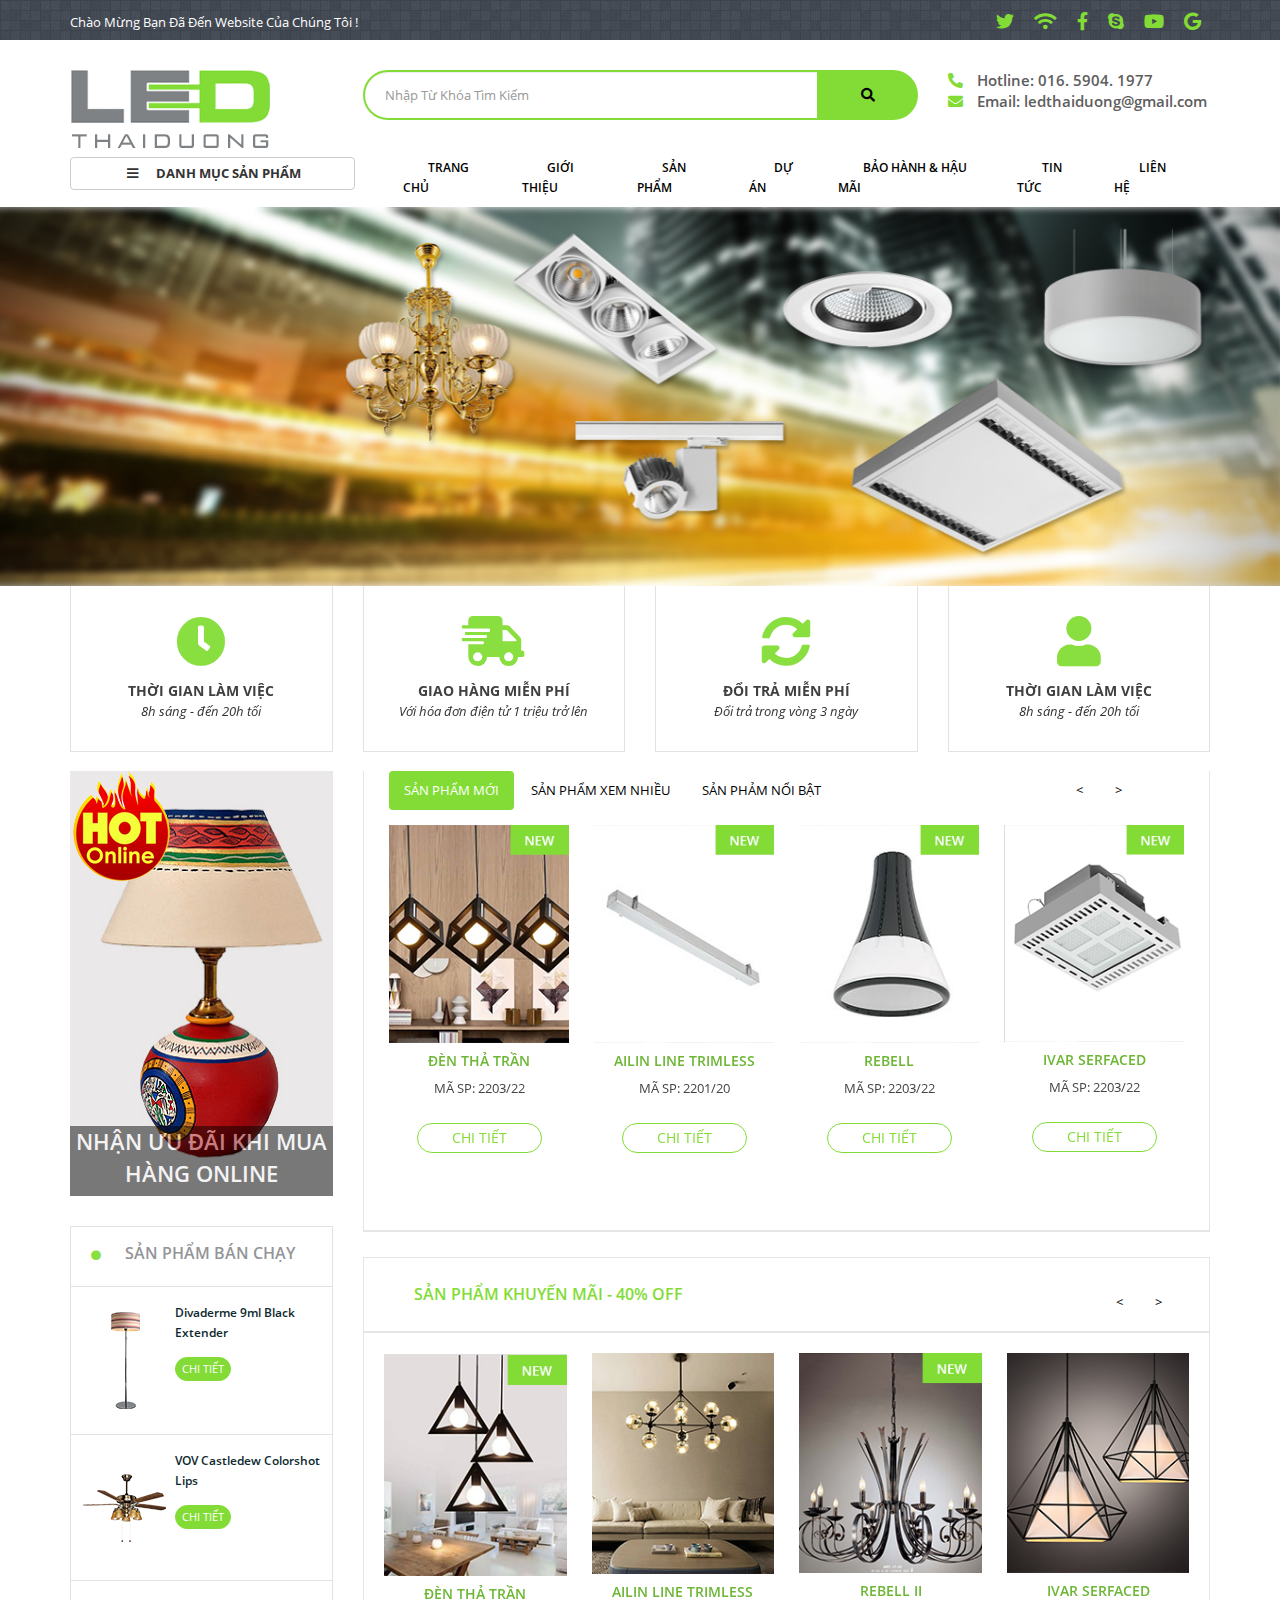
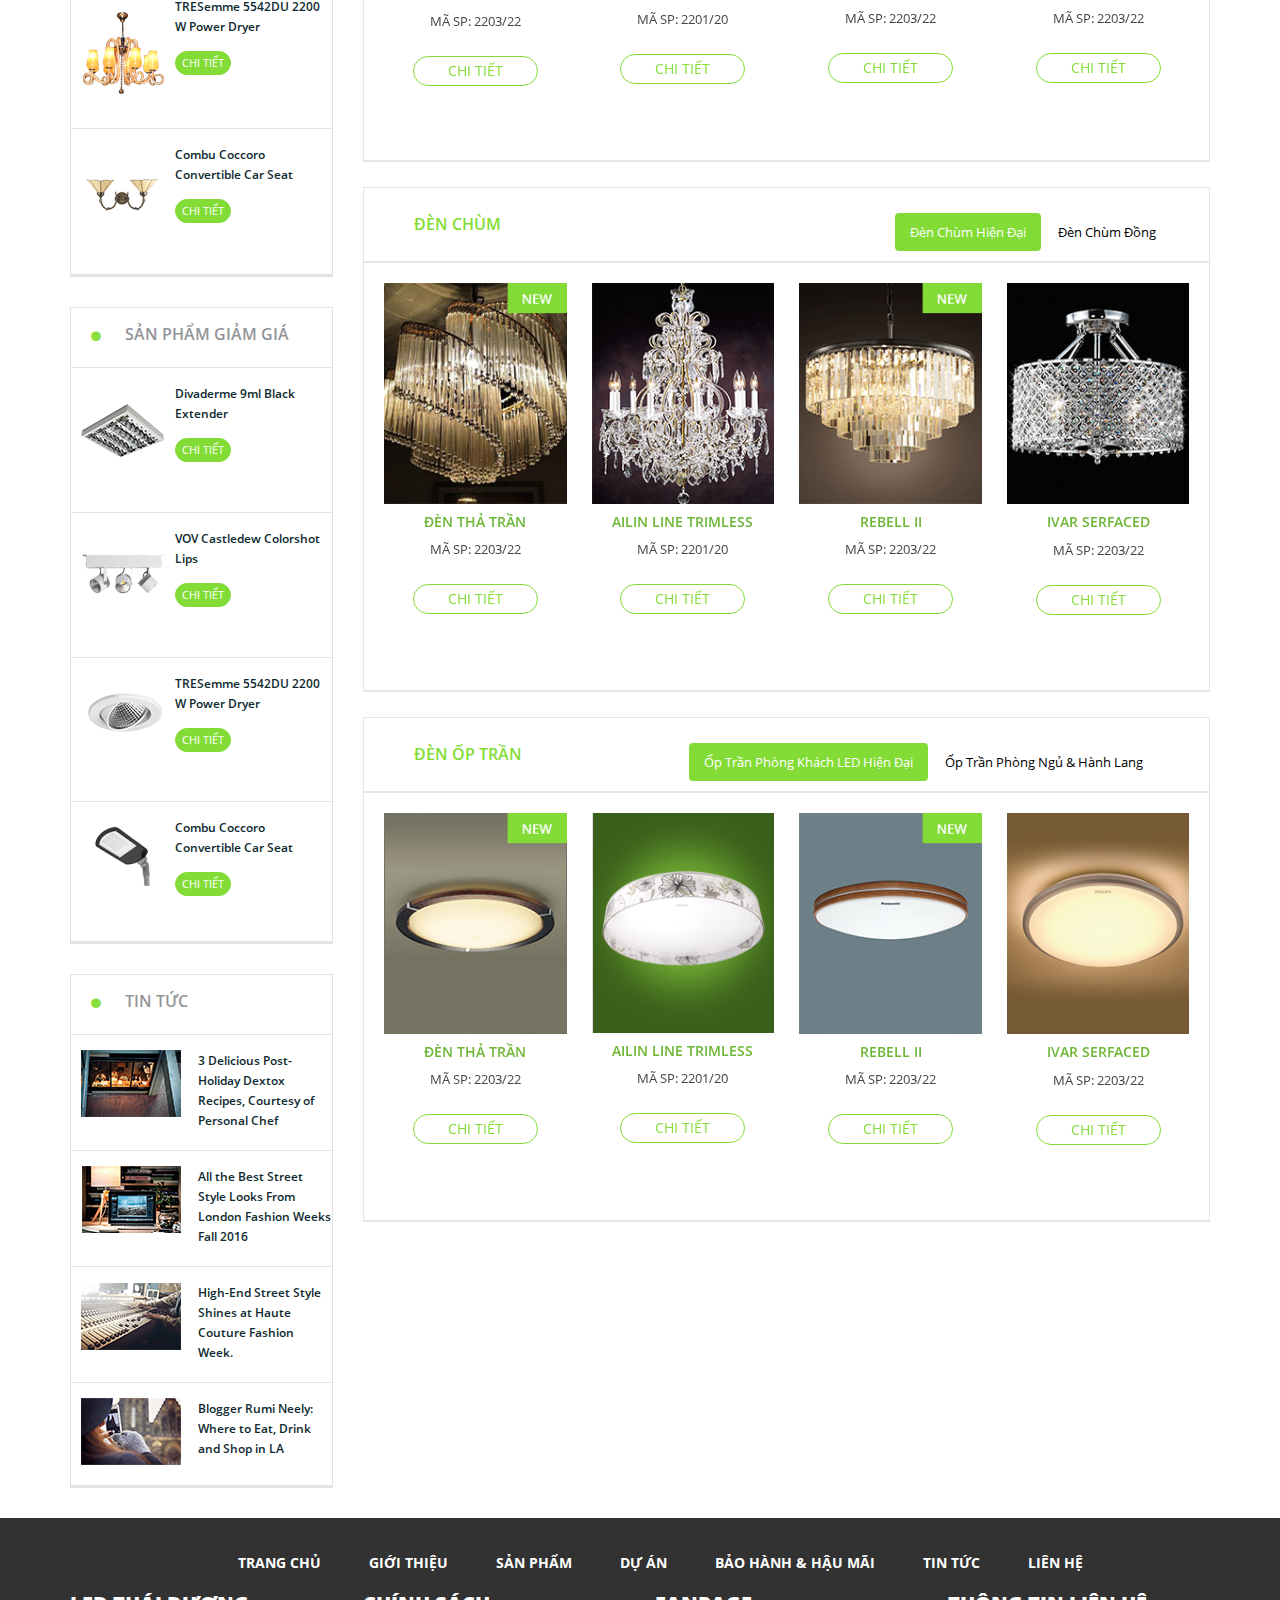
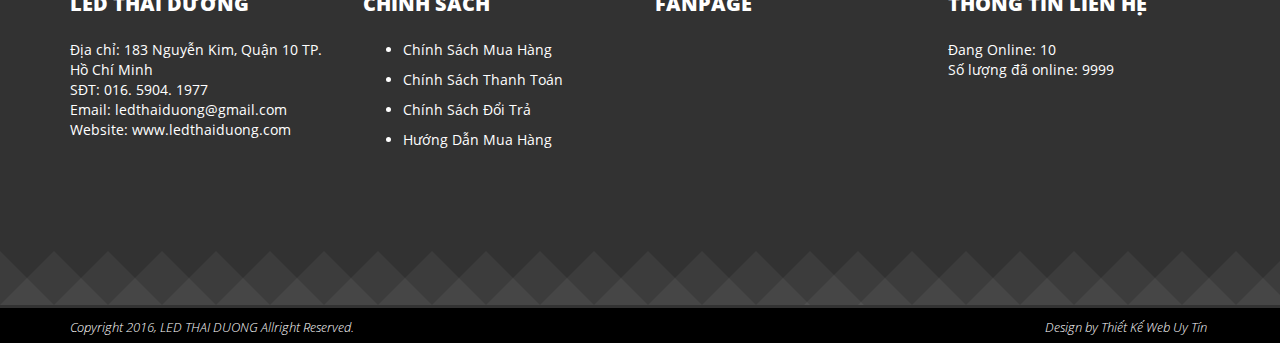
==== commit 7c057e60: "Update index.html" ====
--- a/index.html
+++ b/index.html
@@ -9,7 +9,25 @@
     <link rel="stylesheet" href="css/all.min.css">
     <link rel="stylesheet" href="css/bootstrap.min.css">
     <link rel="stylesheet" href="css/style.css">
-   
+    <style>
+         input[type=text]{
+            box-sizing: border-box;
+            border: 2px solid #83dc36;
+            border-radius: 25px;
+            height:50px;
+            padding: 20px;
+            font-family: "Open Sans Regular";
+            font-size: 13px;
+        }
+       button[type=submit]{
+            height: 50px;
+            background-color:#83dc36 ;
+            border: 2px solid #83dc36;
+            border-radius: 25px;
+            width: 100px;
+            color:black
+        }
+    </style>
 
 </head>
 <body>
@@ -65,10 +83,16 @@
                         <img src="img/logo.png">
                     </div>
                     <div class="col-md-6">
-                        <div class="search">
-                            <input type="text" placeholder="Nhập Từ Khóa Tìm Kiếm" >
-                            <button><i class="fas fa-search"></i></button>
-                        </div>
+                        <form action="" class="form">
+                            <div class="input-group">
+                                <input type="text" class="form-control" placeholder="Nhập Từ Khóa Tìm Kiếm">
+                                <div class="input-group-btn">
+                                    <button class="btn btn-default" type="submit">
+                                        <i class="fas fa-search"></i>
+                                    </button>
+                                </div>
+                            </div>
+                        </form>
                     </div>
                     <div class="col-md-3">
                         <div class="hotline-header">
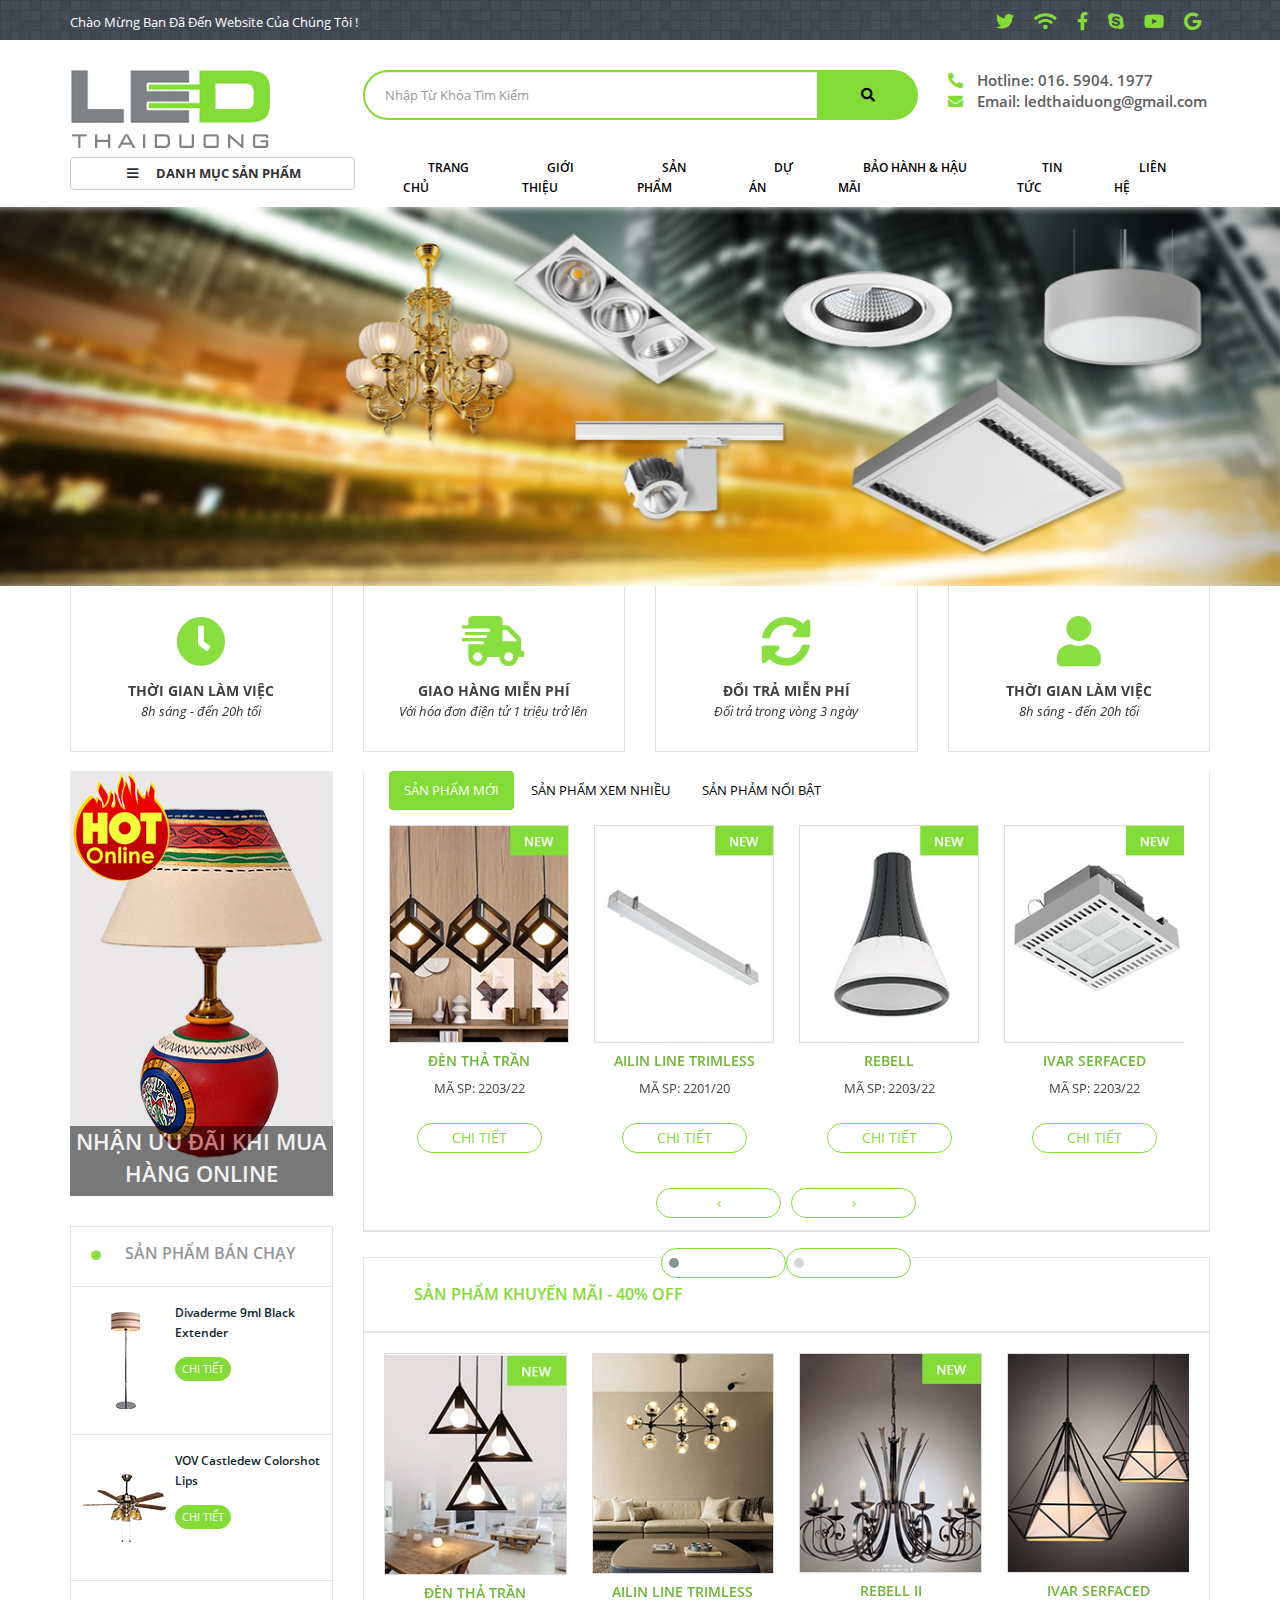
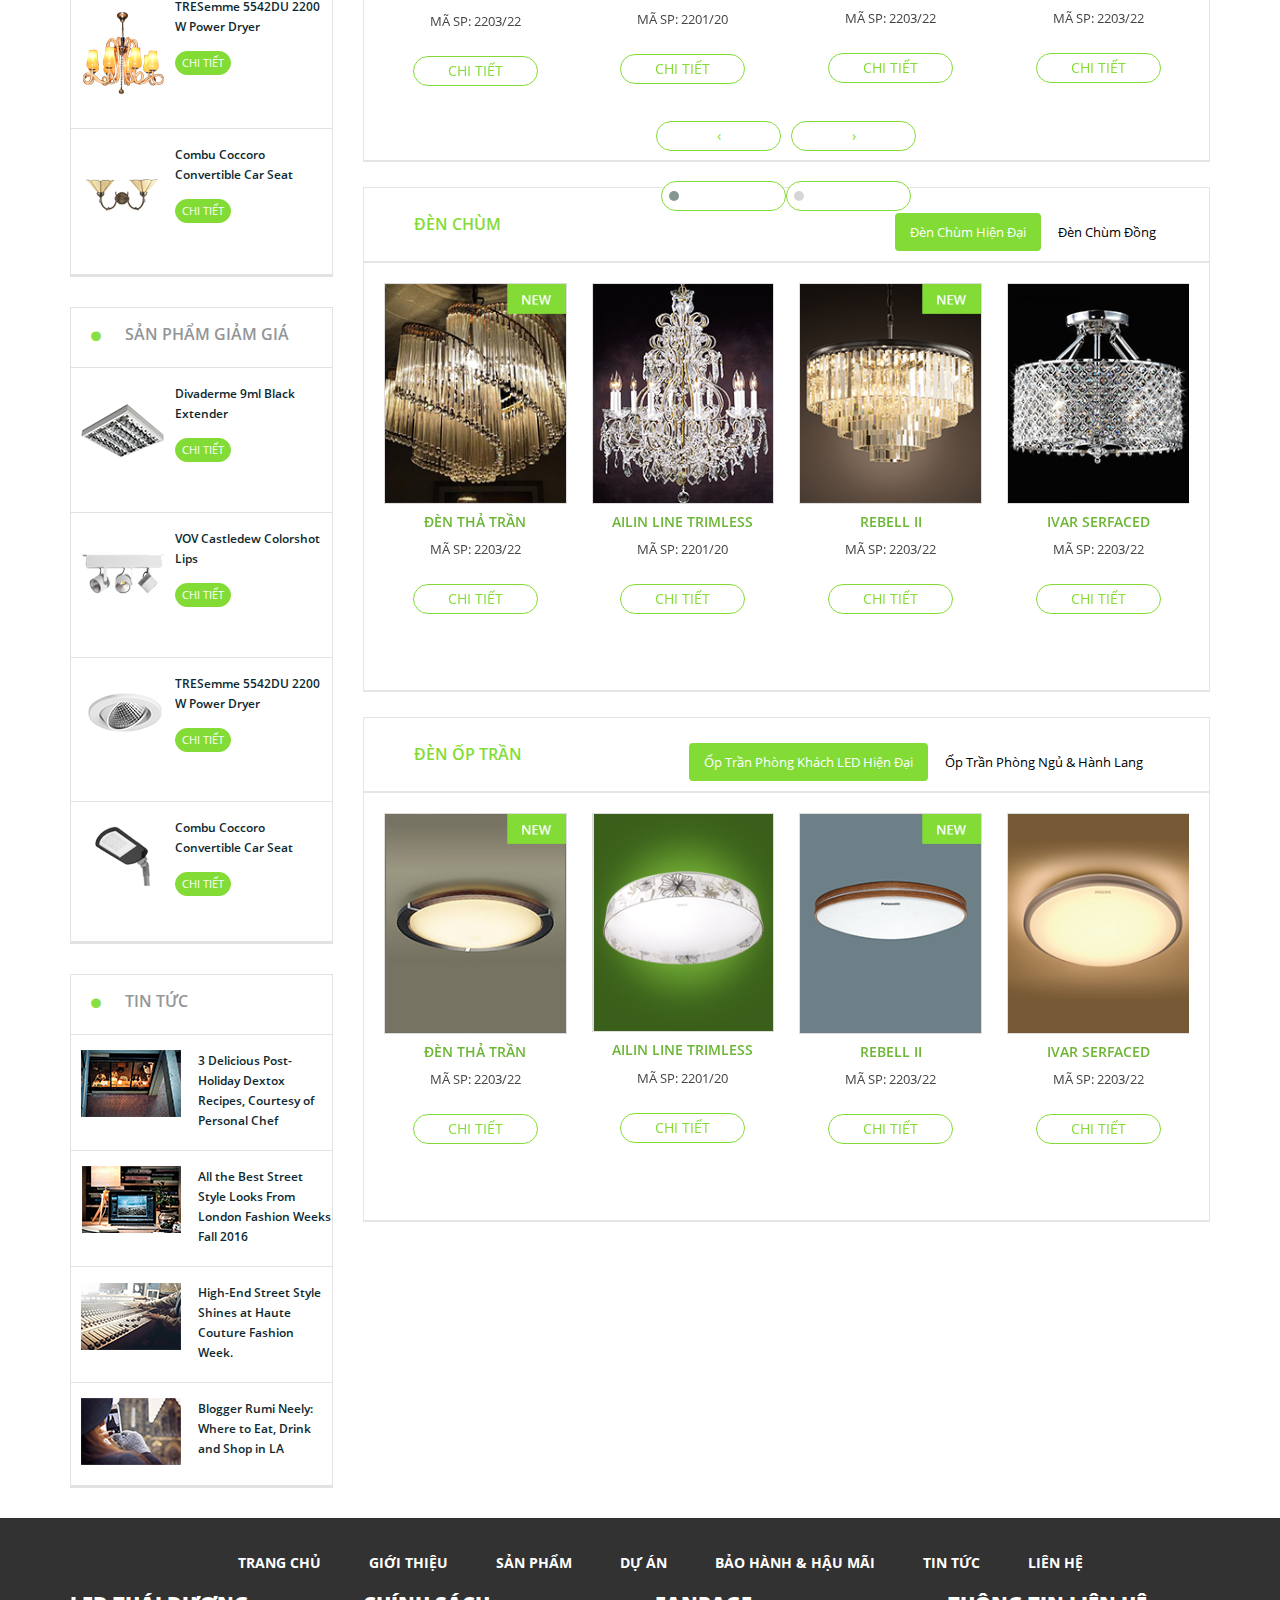
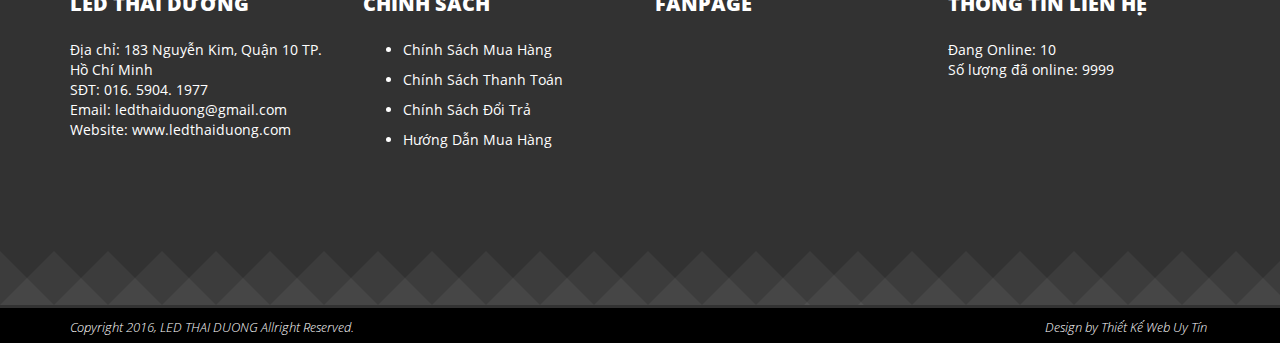
==== commit 697b1b0b: "Update index.html" ====
--- a/index.html
+++ b/index.html
@@ -25,7 +25,7 @@
             border: 2px solid #83dc36;
             border-radius: 25px;
             width: 100px;
-            color:black
+            color:black;
         }
     </style>
 
@@ -53,6 +53,8 @@
                 }
             })
         });
+                
+        
      </script>  
     <header>
         <div class="header-top">
@@ -385,15 +387,8 @@
                                             <li><a data-toggle="tab" href="#bestpro">SẢN PHẢM NỔI BẬT</a></li>
                                           </ul>
                                     </div>
-                                    <div clas="col-md-2">
-                                        <ul class="nav nav-pills">
-                                            <li><a href="#"><</a></li>
-                                            <li><a href="#">></a></li>
-                                          </ul>
-                                    </div>
-                                </div>
-                                
-                                
+                                   
+                                </div>
                                   <div class="tab-content">
                                     <div id="newpro" class="tab-pane fade in active">
                                         <div class="owl-carousel owl-theme">
@@ -429,6 +424,12 @@
                                                     <button>CHI TIẾT</button>
                                                 </a>
                                             </div>
+                                            
+                                            <div class="owl-nav">
+                                                <button type="button" role="presentation" class="owl-prev"></button>
+                                                <button type="button" role="presentation" class="owl-next"></button>
+                                            </div>
+                                           
                                         </div>
                                     </div>
                                     <div id="viewpro" class="tab-pane fade">
@@ -469,6 +470,7 @@
                                     </div>
                                     <div id="bestpro" class="tab-pane fade">
                                         <div class="owl-carousel owl-theme">
+                                          
                                             <div class="item text-center">
                                                 <a href="">
                                                     <img src="img/pro-01.png">
@@ -512,10 +514,7 @@
                                              <span>SẢN PHẨM KHUYẾN MÃI - 40% OFF </span>
                                         </div>
                                         <div class="col-md-2">
-                                            <ul class="nav nav-pills">
-                                                <li><a href="#"><</a></li>
-                                                <li><a href="#">></a></li>
-                                              </ul>
+                                      
                                         </div>
                                     </div>
                                    
@@ -553,6 +552,10 @@
                                                     <span class="title-newpro">MÃ SP: 2203/22</span> <br>
                                                     <button>CHI TIẾT</button>
                                                 </a>
+                                            </div>
+                                            <div class="owl-nav">
+                                                <button type="button" role="presentation" class="owl-prev"></button>
+                                                <button type="button" role="presentation" class="owl-next"></button>
                                             </div>
                                         </div>
                                 </div>
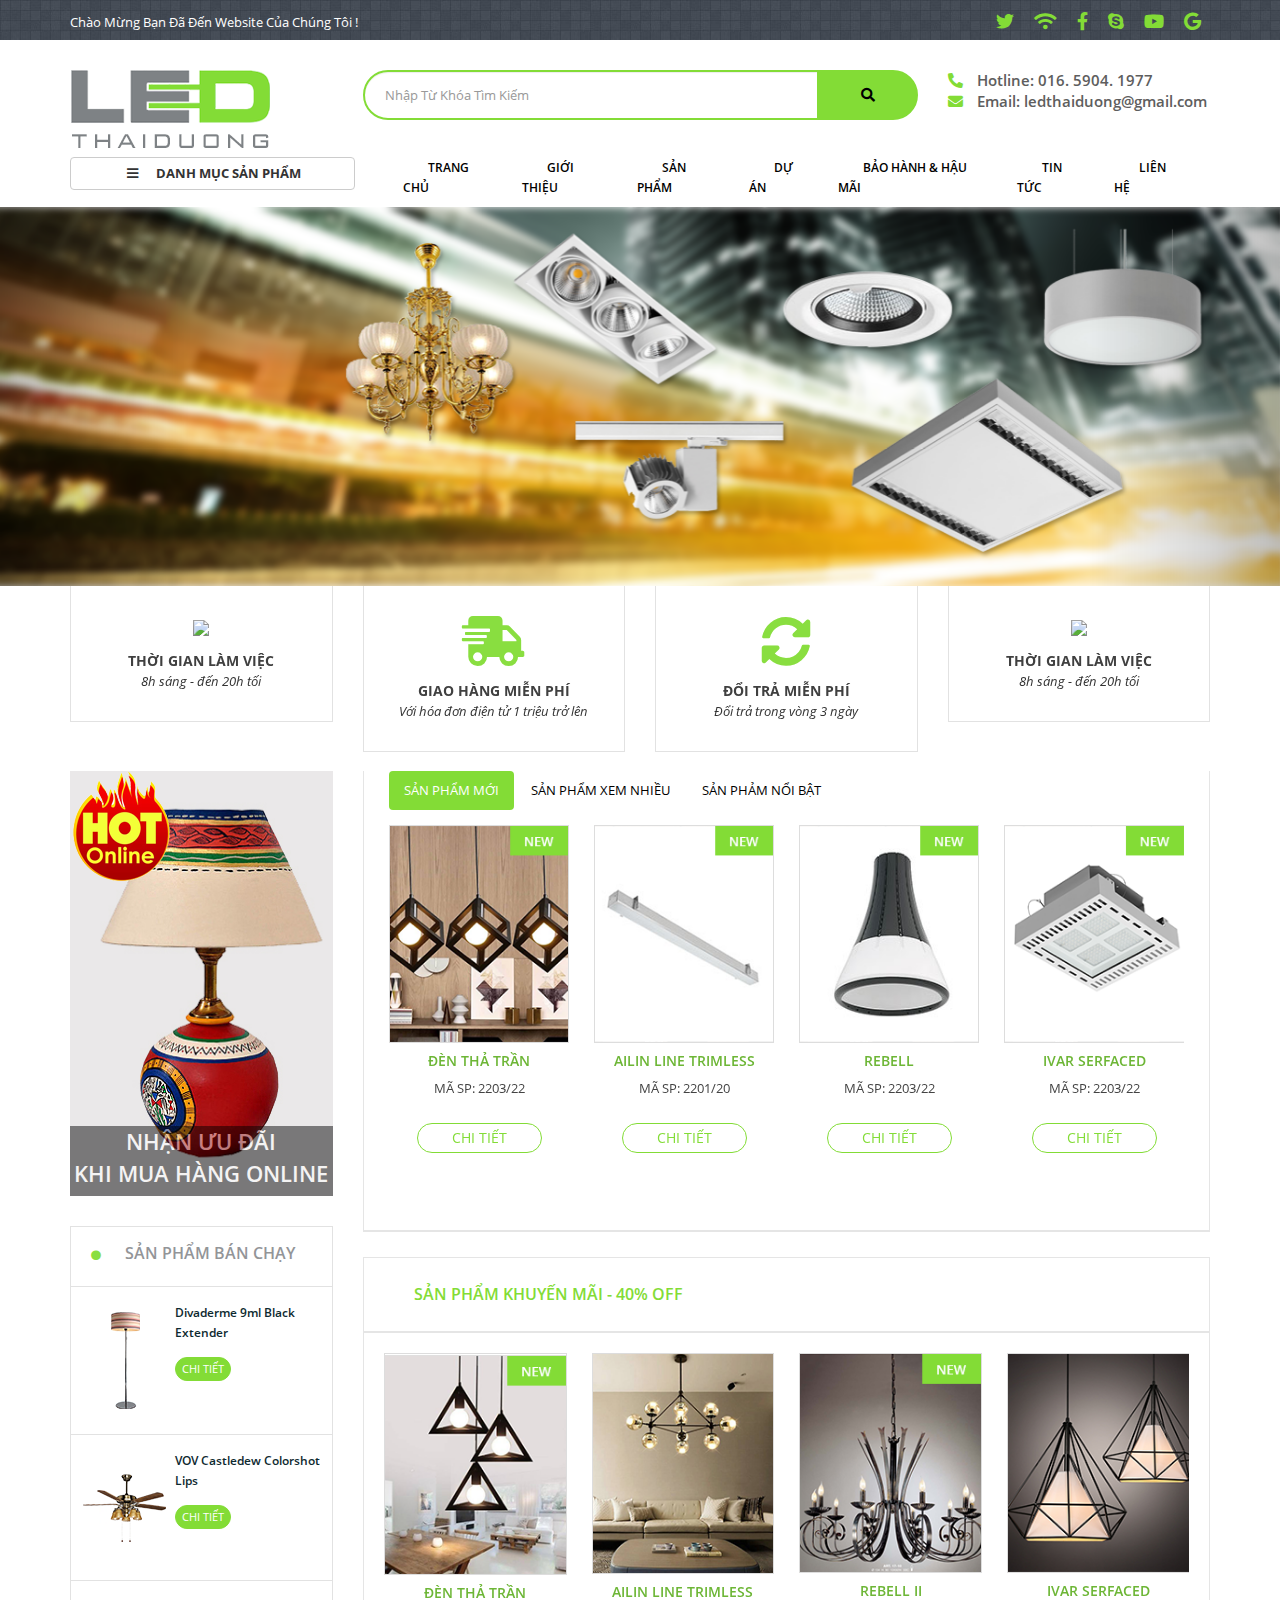
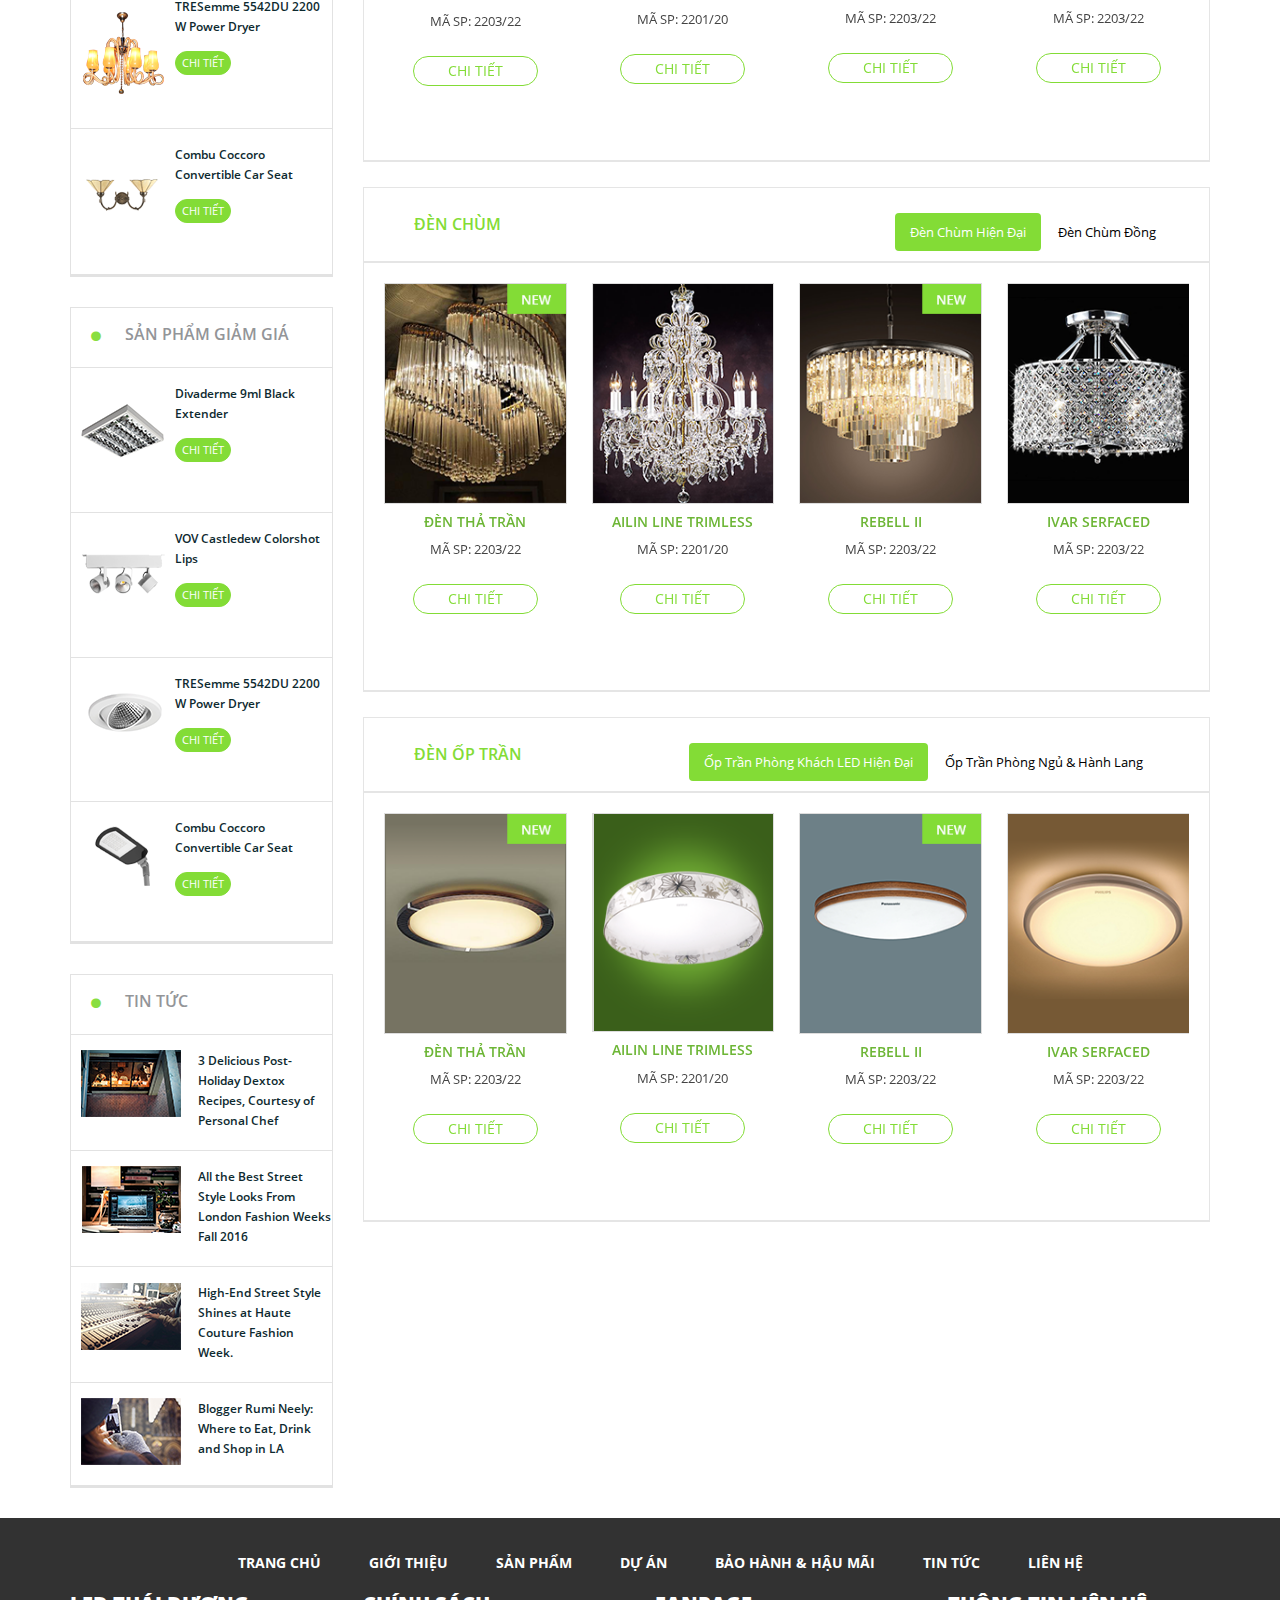
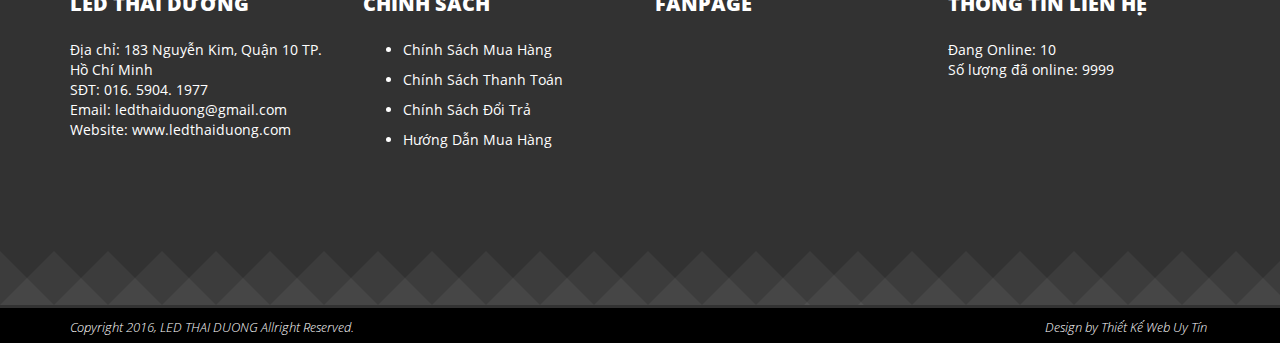
==== commit a6c872c7: "Update index.html" ====
--- a/index.html
+++ b/index.html
@@ -39,6 +39,7 @@
             $('.owl-carousel').owlCarousel({
                 loop:true,
                 margin:25,
+                dot:false,
                 nav:true,
                 responsive:{
                     0:{
@@ -133,13 +134,13 @@
                     <div class="col-md-9">
                         <div class="menu-main">
                             <ul>
-                                <li><a href="">TRANG CHỦ</a></li>
-                                <li><a href="">GIỚI THIỆU</a></li>
-                                <li><a href="">SẢN PHẨM</a></li>
+                                <li><a href="index.html">TRANG CHỦ</a></li>
+                                <li><a href="intro.html">GIỚI THIỆU</a></li>
+                                <li><a href="pro.html">SẢN PHẨM</a></li>
                                 <li><a href="">DỰ ÁN</a></li>
                                 <li><a href="">BẢO HÀNH & HẬU MÃI</a></li>
-                                <li><a href="">TIN TỨC</a></li>
-                                <li><a href="">LIÊN HỆ</a></li>
+                                <li><a href="news.html">TIN TỨC</a></li>
+                                <li><a href="contact.html">LIÊN HỆ</a></li>
                             </ul>
                         </div>
                     </div>
@@ -166,7 +167,7 @@
                 <div class="row">
                     <div class="col-md-3">
                         <div class="icon-section text-center">
-                            <i class="fa fa-clock"></i> 
+                            <img src="img/clock.png">
                             <div class="title-icon">THỜI GIAN LÀM VIỆC</div>
                             <span class="sub-titile-icon">8h sáng - đến 20h tối</span>
                             
@@ -189,7 +190,7 @@
                     </div>
                     <div class="col-md-3">
                         <div class="icon-section text-center">
-                           <i class="fas fa-user"></i>
+                            <img src="img/user.png">
                             <div class="title-icon">THỜI GIAN LÀM VIỆC</div>
                             <span class="sub-titile-icon">8h sáng - đến 20h tối</span>
                         </div>
@@ -205,7 +206,7 @@
                             <div class="img-pro-new">
                                 <img src="img/hot.png">
                                 <div class="side-title">
-                                    <span>NHẬN ƯU ĐÃI KHI MUA HÀNG ONLINE</span>
+                                 <p> NHẬN ƯU ĐÃI <br> KHI MUA HÀNG ONLINE</p>  
                                 </div>
                             </div>
                             <div class="best-pro">
@@ -425,10 +426,7 @@
                                                 </a>
                                             </div>
                                             
-                                            <div class="owl-nav">
-                                                <button type="button" role="presentation" class="owl-prev"></button>
-                                                <button type="button" role="presentation" class="owl-next"></button>
-                                            </div>
+                                            
                                            
                                         </div>
                                     </div>
@@ -553,10 +551,7 @@
                                                     <button>CHI TIẾT</button>
                                                 </a>
                                             </div>
-                                            <div class="owl-nav">
-                                                <button type="button" role="presentation" class="owl-prev"></button>
-                                                <button type="button" role="presentation" class="owl-next"></button>
-                                            </div>
+                                          
                                         </div>
                                 </div>
                             </div>  
